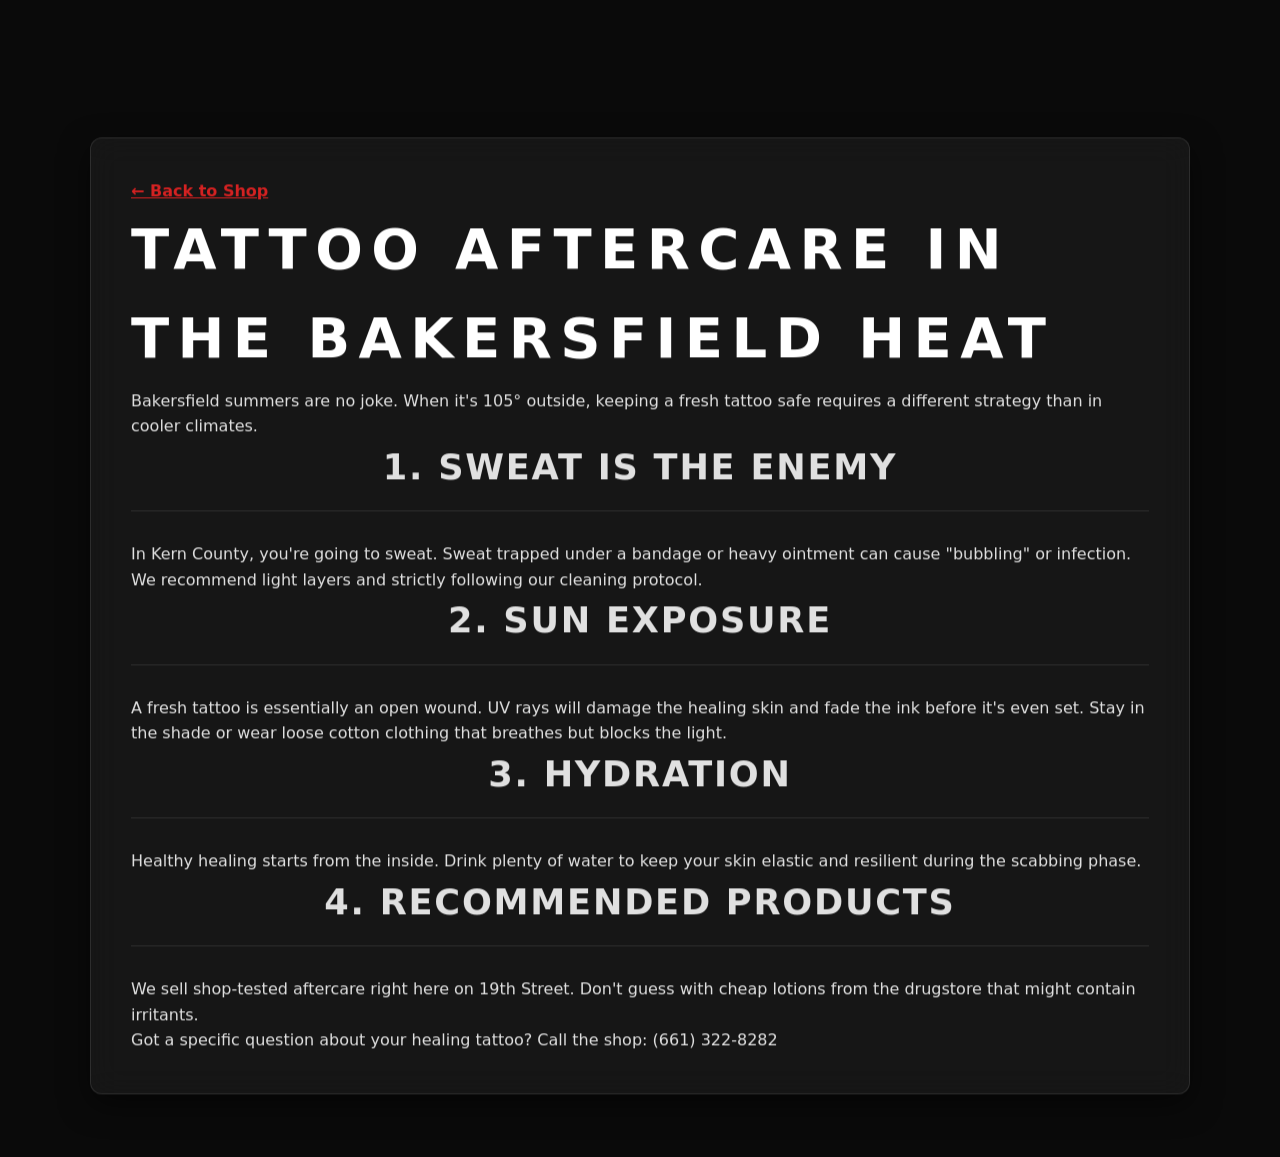
==== aftercare-bakersfield-heat.html @ 8b1968d8 "Initial commit: Mad Dog Tattoo High-Performance Overhaul" ====
<!DOCTYPE html>
<html lang="en">
<head>
    <meta charset="UTF-8">
    <meta name="viewport" content="width=device-width, initial-scale=1.0">
    <title>Tattoo Aftercare in the Bakersfield Heat | Knowledge Hub</title>
    <meta name="description" content="How to heal a tattoo when it's 105 degrees in Kern County. Expert tips on protecting your new ink from the California sun and sweat.">
    <link rel="stylesheet" href="styles.css">
</head>
<body class="dark-theme">
    <div class="background-overlay" style="background-image: url('dark_textured_background_maddog_1773729064003.png');"></div>
    
    <main>
        <section class="parallax-section">
            <div class="frosted-glass panel">
                <a href="index.html" class="btn-text">← Back to Shop</a>
                <h1>Tattoo Aftercare in the Bakersfield Heat</h1>
                <div class="knowledge-content">
                    <p class="intro-large">Bakersfield summers are no joke. When it's 105° outside, keeping a fresh tattoo safe requires a different strategy than in cooler climates.</p>
                    
                    <section>
                        <h2>1. Sweat is the Enemy</h2>
                        <p>In Kern County, you're going to sweat. Sweat trapped under a bandage or heavy ointment can cause "bubbling" or infection. We recommend light layers and strictly following our cleaning protocol.</p>
                    </section>

                    <section>
                        <h2>2. Sun Exposure</h2>
                        <p>A fresh tattoo is essentially an open wound. UV rays will damage the healing skin and fade the ink before it's even set. Stay in the shade or wear loose cotton clothing that breathes but blocks the light.</p>
                    </section>

                    <section>
                        <h2>3. Hydration</h2>
                        <p>Healthy healing starts from the inside. Drink plenty of water to keep your skin elastic and resilient during the scabbing phase.</p>
                    </section>

                    <section>
                        <h2>4. Recommended Products</h2>
                        <p>We sell shop-tested aftercare right here on 19th Street. Don't guess with cheap lotions from the drugstore that might contain irritants.</p>
                    </section>
                </div>
                <div class="footer-cta">
                    <p>Got a specific question about your healing tattoo? Call the shop: (661) 322-8282</p>
                </div>
            </div>
        </section>
    </main>
    <script src="script.js"></script>
</body>
</html>
---- styles.css ----
:root {
    --bg-dark: #0a0a0a;
    --text-main: #e0e0e0;
    --text-muted: #a0a0a0;
    --accent: #d42222; /* Ink red */
    --accent-hover: #ff3333;
    --frosted-bg: rgba(255, 255, 255, 0.05);
    --frosted-border: rgba(255, 255, 255, 0.1);
    --glass-blur: 15px;
    --shadow-depth: 0 10px 30px rgba(0,0,0,0.5);
}

* {
    margin: 0;
    padding: 0;
    box-sizing: border-box;
}

body {
    font-family: 'Inter', system-ui, -apple-system, sans-serif;
    background-color: var(--bg-dark);
    color: var(--text-main);
    line-height: 1.6;
    overflow-x: hidden;
    scroll-behavior: smooth;
}

.background-overlay {
    position: fixed;
    top: 0;
    left: 0;
    width: 100%;
    height: 100%;
    background-size: cover;
    background-position: center;
    opacity: 0.6;
    z-index: -1;
    filter: brightness(0.4) contrast(1.2);
}

.parallax-section {
    position: relative;
    padding: 100px 5%;
    display: flex;
    justify-content: center;
    align-items: center;
    min-height: 50vh;
}

.frosted-glass {
    background: var(--frosted-bg);
    backdrop-filter: blur(var(--glass-blur));
    -webkit-backdrop-filter: blur(var(--glass-blur));
    border: 1px solid var(--frosted-border);
    border-radius: 12px;
    padding: 40px;
    box-shadow: var(--shadow-depth);
    transition: transform 0.1s ease-out; /* For parallax logic */
    max-width: 1100px;
    width: 100%;
}

/* HERO SECTION */
#hero {
    min-height: 100vh;
    padding-top: 50px;
}

.hero-container {
    text-align: center;
    padding: 60px 20px;
}

.main-logo {
    max-width: 200px;
    margin-bottom: 20px;
    filter: drop-shadow(0 0 15px rgba(255,255,255,0.1));
}

h1 {
    font-size: 3.5rem;
    letter-spacing: 0.15em;
    font-weight: 800;
    margin-bottom: 5px;
    text-transform: uppercase;
    color: #fff;
}

.tagline {
    font-size: 1.2rem;
    color: var(--text-muted);
    text-transform: uppercase;
    letter-spacing: 0.1em;
    margin-bottom: 20px;
}

.sub-line {
    font-size: 1.4rem;
    max-width: 700px;
    margin: 0 auto 30px;
    font-style: italic;
}

.credibility {
    margin-bottom: 40px;
    font-size: 1rem;
}

.stars { color: #ffd700; margin-right: 10px; }

.cta-group {
    display: flex;
    gap: 20px;
    justify-content: center;
    flex-wrap: wrap;
    margin-bottom: 30px;
}

.btn {
    padding: 15px 30px;
    font-weight: 700;
    text-transform: uppercase;
    letter-spacing: 0.05em;
    border: none;
    cursor: pointer;
    border-radius: 4px;
    transition: all 0.3s ease;
    text-decoration: none;
    font-size: 0.9rem;
}

.btn-primary {
    background: var(--accent);
    color: #fff;
}

.btn-primary:hover {
    background: var(--accent-hover);
}

/* INK BLEED EFFECT */
.ink-bleed {
    position: relative;
    overflow: hidden;
}

.ink-bleed:hover {
    transform: scale(1.05);
}

.btn-secondary {
    background: transparent;
    border: 2px solid #fff;
    color: #fff;
}

.btn-secondary:hover {
    background: #fff;
    color: var(--bg-dark);
}

/* PULSE ANIMATION */
@keyframes phonePulse {
    0% { box-shadow: 0 0 0 0 rgba(255, 255, 255, 0.4); }
    70% { box-shadow: 0 0 0 15px rgba(255, 255, 255, 0); }
    100% { box-shadow: 0 0 0 0 rgba(255, 255, 255, 0); }
}

.pulse-call {
    animation: phonePulse 2s infinite;
}

.btn-tertiary {
    background: rgba(255,255,255,0.1);
    color: #fff;
    border: 1px solid rgba(255,255,255,0.2);
}

.btn-tertiary:hover {
    background: rgba(255,255,255,0.2);
}

.scam-warning-micro {
    font-size: 0.8rem;
    color: var(--accent);
    opacity: 0.8;
}

/* PANELS */
h2 {
    font-size: 2.2rem;
    margin-bottom: 30px;
    text-align: center;
    text-transform: uppercase;
    letter-spacing: 0.05em;
}

.panel h2 {
    border-bottom: 1px solid var(--frosted-border);
    padding-bottom: 15px;
}

/* GALLERY */
.gallery-filters {
    display: flex;
    gap: 10px;
    justify-content: center;
    margin-bottom: 40px;
    flex-wrap: wrap;
}

.filter-btn {
    background: none;
    border: 1px solid var(--frosted-border);
    color: var(--text-muted);
    padding: 8px 20px;
    border-radius: 20px;
    cursor: pointer;
    transition: all 0.3s ease;
}

.filter-btn.active, .filter-btn:hover {
    background: var(--accent);
    color: #fff;
    border-color: var(--accent);
}

.gallery-grid {
    display: grid;
    grid-template-columns: repeat(auto-fill, minmax(280px, 1fr));
    gap: 20px;
    margin-bottom: 40px;
}

.gallery-item {
    aspect-ratio: 1;
    background: #1a1a1a;
    border-radius: 8px;
    overflow: hidden;
    position: relative;
    cursor: pointer;
}

.gallery-item img {
    width: 100%;
    height: 100%;
    object-fit: cover;
    transition: transform 0.5s ease;
}

.gallery-item:hover img {
    transform: scale(1.1);
}

.item-overlay {
    position: absolute;
    bottom: 0;
    left: 0;
    width: 100%;
    padding: 20px;
    background: linear-gradient(transparent, rgba(0,0,0,0.8));
    opacity: 0;
    transition: opacity 0.3s ease;
}

.gallery-item:hover .item-overlay {
    opacity: 1;
}

.gallery-footer-cta {
    text-align: center;
}

.btn-text {
    background: none;
    border: none;
    color: var(--accent);
    text-decoration: underline;
    cursor: pointer;
    font-weight: 700;
}

/* ABOUT GRID */
.about-grid {
    display: grid;
    grid-template-columns: 1.5fr 1fr;
    gap: 40px;
}

.sharper-bullets {
    list-style: none;
    margin: 20px 0;
}

.sharper-bullets li {
    margin-bottom: 15px;
    padding-left: 25px;
    position: relative;
}

.sharper-bullets li::before {
    content: "✖";
    position: absolute;
    left: 0;
    color: var(--accent);
}

.attitude-callout {
    background: rgba(212, 34, 34, 0.05);
    border-left: 4px solid var(--accent);
    padding: 30px;
    border-radius: 4px;
    display: flex;
    flex-direction: column;
    justify-content: center;
}

.service-area-label {
    margin-top: 20px;
    font-size: 0.9rem;
    font-weight: 700;
    color: var(--text-muted);
}

/* SERVICES GRID */
.services-grid {
    display: grid;
    grid-template-columns: repeat(auto-fit, minmax(300px, 1fr));
    gap: 30px;
}

.service-card {
    background: rgba(255,255,255,0.02);
    border: 1px solid var(--frosted-border);
    padding: 30px;
    border-radius: 8px;
    transition: transform 0.3s ease;
}

.service-card:hover {
    transform: translateY(-5px);
    border-color: var(--accent);
}

.service-bullets {
    list-style: none;
    margin-top: 15px;
}

.service-bullets li {
    font-size: 0.9rem;
    color: var(--text-muted);
    margin-bottom: 5px;
}

.service-bullets strong {
    color: var(--text-main);
}

/* PRICING & BOOKING */
.booking-grid {
    display: grid;
    grid-template-columns: 1fr 1fr;
    gap: 60px;
}

.scam-alert-box {
    background: rgba(212, 34, 34, 0.15);
    border: 2px solid var(--accent);
    padding: 20px;
    border-radius: 8px;
    margin-bottom: 30px;
}

.cta-stack {
    display: flex;
    flex-direction: column;
    gap: 15px;
    margin-top: 30px;
}

/* MODAL */
.modal {
    display: none;
    position: fixed;
    top: 0;
    left: 0;
    width: 100%;
    height: 100%;
    background: rgba(0,0,0,0.9);
    z-index: 1000;
}

.modal-content {
    position: absolute;
    top: 50%;
    left: 50%;
    transform: translate(-50%, -50%);
    width: 90%;
    max-width: 500px;
    padding: 30px;
}

.close-modal {
    position: absolute;
    right: 20px;
    top: 20px;
    font-size: 2rem;
    cursor: pointer;
}

/* BOT STYLES */
#bot-messages {
    height: 300px;
    overflow-y: auto;
    margin-bottom: 20px;
    display: flex;
    flex-direction: column;
    gap: 10px;
}

.bot-msg {
    padding: 10px 15px;
    border-radius: 12px;
    max-width: 80%;
}

.msg-bot { background: rgba(255,255,255,0.1); align-self: flex-start; }
.msg-user { background: var(--accent); align-self: flex-end; }

#bot-input-area {
    display: flex;
    flex-wrap: wrap;
    gap: 10px;
}

/* RESPONSIVE */
@media (max-width: 768px) {
    h1 { font-size: 2.2rem; }
    .about-grid, .booking-grid { grid-template-columns: 1fr; }
    .parallax-section { padding: 60px 20px; }
}
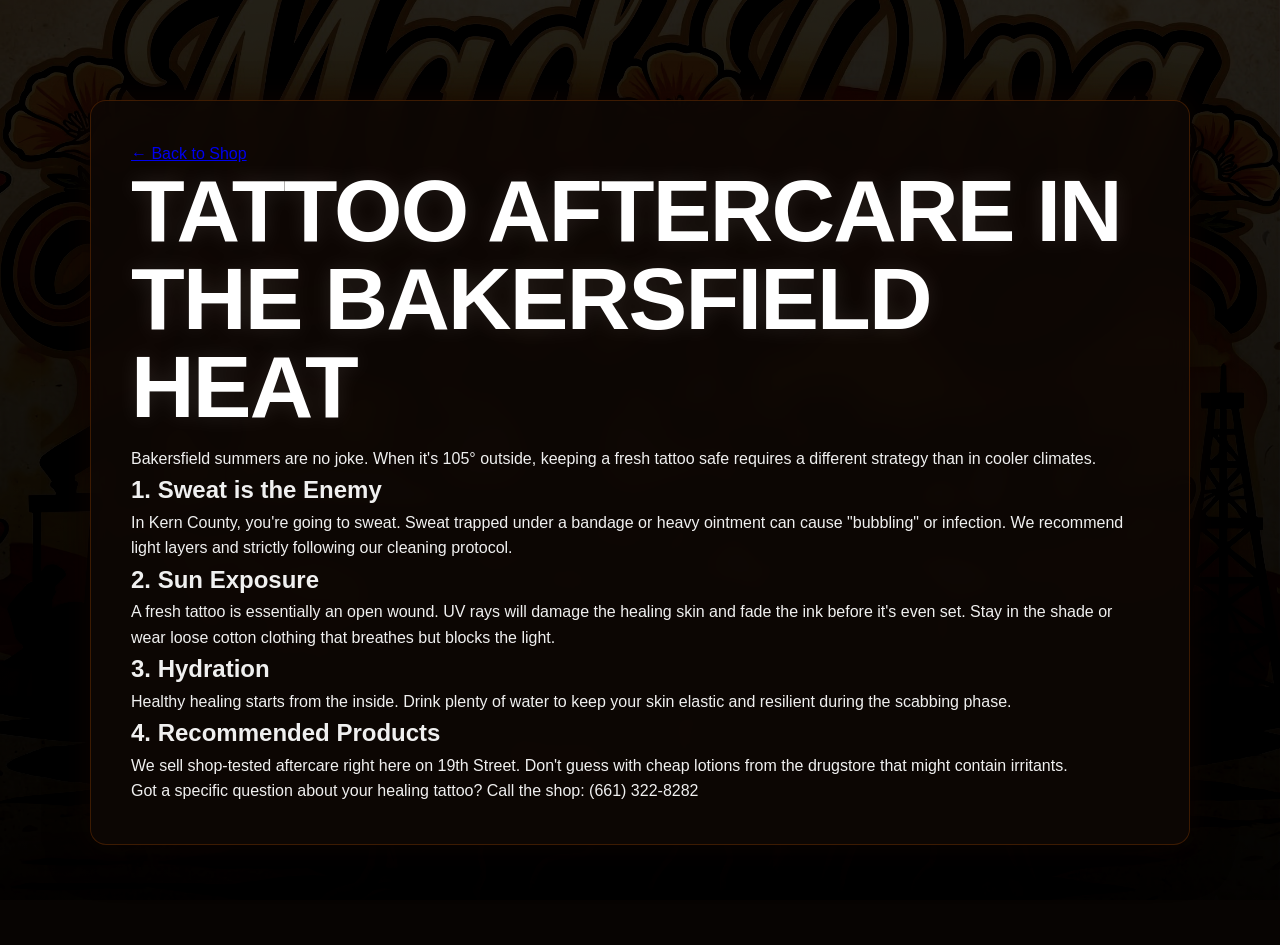
==== commit da4a812c: "Redesign with splash screen, new branding (maddoglogo.jpg), and premium layout." ====
--- a/aftercare-bakersfield-heat.html
+++ b/aftercare-bakersfield-heat.html
@@ -8,7 +8,7 @@
     <link rel="stylesheet" href="styles.css">
 </head>
 <body class="dark-theme">
-    <div class="background-overlay" style="background-image: url('dark_textured_background_maddog_1773729064003.png');"></div>
+    <div class="background-overlay" style="background-image: url('maddoglogo.jpg');"></div>
     
     <main>
         <section class="parallax-section">
--- a/styles.css
+++ b/styles.css
@@ -1,13 +1,14 @@
 :root {
-    --bg-dark: #0a0a0a;
-    --text-main: #e0e0e0;
-    --text-muted: #a0a0a0;
-    --accent: #d42222; /* Ink red */
-    --accent-hover: #ff3333;
-    --frosted-bg: rgba(255, 255, 255, 0.05);
-    --frosted-border: rgba(255, 255, 255, 0.1);
-    --glass-blur: 15px;
-    --shadow-depth: 0 10px 30px rgba(0,0,0,0.5);
+    --bg-dark: #070402;
+    --text-main: #f0f0f0;
+    --text-muted: #b0b0b0;
+    --accent: #ff4d00; /* Sunset Orange-Red */
+    --accent-hover: #ff7b00;
+    --panel-bg: rgba(15, 8, 4, 0.85); /* Deep brown/black */
+    --panel-border: rgba(255, 110, 0, 0.2);
+    --glass-blur: 12px;
+    --shadow-depth: 0 10px 40px rgba(0,0,0,0.8);
+    --accent-glow: 0 0 20px rgba(255, 77, 0, 0.3);
 }
 
 * {
@@ -17,12 +18,46 @@
 }
 
 body {
-    font-family: 'Inter', system-ui, -apple-system, sans-serif;
+    font-family: 'Outfit', 'Inter', sans-serif;
     background-color: var(--bg-dark);
     color: var(--text-main);
     line-height: 1.6;
     overflow-x: hidden;
     scroll-behavior: smooth;
+}
+
+/* SPLASH SCREEN */
+#splash-screen {
+    position: fixed;
+    top: 0;
+    left: 0;
+    width: 100%;
+    height: 100%;
+    background: #000;
+    display: flex;
+    justify-content: center;
+    align-items: center;
+    z-index: 9999;
+    flex-direction: column;
+}
+
+.splash-logo {
+    width: 300px;
+    filter: drop-shadow(0 0 30px var(--accent));
+    animation: splashPulse 2.5s infinite alternate ease-in-out;
+    opacity: 0;
+    transform: scale(0.8);
+}
+
+@keyframes splashPulse {
+    0% { transform: scale(0.9); opacity: 0.5; filter: brightness(0.5) drop-shadow(0 0 10px var(--accent)); }
+    100% { transform: scale(1); opacity: 1; filter: brightness(1.2) drop-shadow(0 0 40px var(--accent)); }
+}
+
+#splash-screen.fade-out {
+    opacity: 0;
+    visibility: hidden;
+    transition: opacity 1s ease-out, visibility 1s;
 }
 
 .background-overlay {
@@ -33,9 +68,16 @@
     height: 100%;
     background-size: cover;
     background-position: center;
-    opacity: 0.6;
+    background-attachment: fixed;
     z-index: -1;
-    filter: brightness(0.4) contrast(1.2);
+    filter: brightness(0.3) contrast(1.1) saturate(0.8);
+}
+
+.background-overlay::after {
+    content: '';
+    position: absolute;
+    top: 0; left: 0; right: 0; bottom: 0;
+    background: linear-gradient(to bottom, rgba(0,0,0,0.4), rgba(0,0,0,0.8));
 }
 
 .parallax-section {
@@ -48,57 +90,244 @@
 }
 
 .frosted-glass {
-    background: var(--frosted-bg);
+    background: var(--panel-bg);
     backdrop-filter: blur(var(--glass-blur));
     -webkit-backdrop-filter: blur(var(--glass-blur));
-    border: 1px solid var(--frosted-border);
-    border-radius: 12px;
+    border: 1px solid var(--panel-border);
+    border-radius: 16px;
     padding: 40px;
-    box-shadow: var(--shadow-depth);
-    transition: transform 0.1s ease-out; /* For parallax logic */
+    box-shadow: 0 0 30px rgba(255, 77, 0, 0.05), var(--shadow-depth);
+    transition: transform 0.2s ease-out, box-shadow 0.3s ease;
     max-width: 1100px;
     width: 100%;
+}
+
+.frosted-glass:hover {
+    box-shadow: 0 0 40px rgba(255, 77, 0, 0.1), var(--shadow-depth);
 }
 
 /* HERO SECTION */
 #hero {
     min-height: 100vh;
-    padding-top: 50px;
+    padding: 80px 5%;
 }
 
 .hero-container {
-    text-align: center;
-    padding: 60px 20px;
-}
-
-.main-logo {
-    max-width: 200px;
-    margin-bottom: 20px;
-    filter: drop-shadow(0 0 15px rgba(255,255,255,0.1));
-}
-
-h1 {
-    font-size: 3.5rem;
-    letter-spacing: 0.15em;
-    font-weight: 800;
-    margin-bottom: 5px;
-    text-transform: uppercase;
-    color: #fff;
-}
-
-.tagline {
-    font-size: 1.2rem;
-    color: var(--text-muted);
+    text-align: left; /* Aligning left as seen in some high-end layouts */
+    padding: 60px 40px;
+    display: grid;
+    grid-template-columns: 1fr 400px;
+    gap: 40px;
+    align-items: center;
+}
+
+@media (max-width: 1024px) {
+    .hero-container { grid-template-columns: 1fr; text-align: center; }
+}
+
+.hero-badge {
+    display: inline-flex;
+    align-items: center;
+    gap: 8px;
+    background: rgba(46, 213, 115, 0.1);
+    color: #2ed573;
+    padding: 6px 16px;
+    border-radius: 100px;
+    font-size: 0.75rem;
+    font-weight: 700;
     text-transform: uppercase;
     letter-spacing: 0.1em;
     margin-bottom: 20px;
+    border: 1px solid rgba(46, 213, 115, 0.2);
+}
+
+.hero-badge::before {
+    content: '';
+    width: 8px;
+    height: 8px;
+    background: #2ed573;
+    border-radius: 50%;
+    box-shadow: 0 0 10px #2ed573;
+}
+
+/* NAVIGATION */
+nav.main-nav {
+    position: fixed;
+    top: 0;
+    left: 0;
+    width: 100%;
+    padding: 20px 5%;
+    display: flex;
+    justify-content: space-between;
+    align-items: center;
+    z-index: 1000;
+    background: linear-gradient(to bottom, rgba(0,0,0,0.8), transparent);
+    backdrop-filter: blur(10px);
+}
+
+.nav-brand {
+    display: flex;
+    align-items: center;
+    gap: 15px;
+}
+
+.logo-circle {
+    width: 50px;
+    height: 50px;
+    border-radius: 50%;
+    background: url('maddoglogo.jpg') center;
+    background-size: cover;
+    border: 2px solid var(--accent);
+    box-shadow: 0 0 15px var(--accent);
+}
+
+.brand-text h2 {
+    font-size: 1.2rem;
+    margin: 0;
+    letter-spacing: 0.1em;
+}
+
+.brand-text p {
+    font-size: 0.6rem;
+    text-transform: uppercase;
+    letter-spacing: 0.2em;
+    color: var(--text-muted);
+}
+
+.nav-links {
+    display: flex;
+    gap: 25px;
+    align-items: center;
+}
+
+.nav-links a {
+    text-decoration: none;
+    color: #fff;
+    font-size: 0.75rem;
+    font-weight: 700;
+    text-transform: uppercase;
+    letter-spacing: 0.1em;
+    opacity: 0.7;
+    transition: opacity 0.3s;
+}
+
+.nav-links a:hover {
+    opacity: 1;
+    color: var(--accent);
+}
+
+.nav-links .btn-book {
+    background: var(--accent);
+    padding: 8px 20px;
+    border-radius: 100px;
+    opacity: 1;
+}
+
+/* HERO REFINEMENTS */
+.hero-stats {
+    display: flex;
+    gap: 20px;
+    margin-bottom: 35px;
+    flex-wrap: wrap;
+}
+
+.stat-item {
+    font-size: 0.85rem;
+    font-weight: 600;
+    background: rgba(255,255,255,0.05);
+    padding: 10px 20px;
+    border-radius: 8px;
+    border: 1px solid rgba(255,255,255,0.1);
+}
+
+.cta-row {
+    display: flex;
+    gap: 15px;
+    margin-bottom: 40px;
+}
+
+.scam-notice {
+    font-size: 0.8rem;
+    color: var(--accent);
+    max-width: 500px;
+    line-height: 1.4;
+    font-style: italic;
+    opacity: 0.8;
+}
+
+/* SIDE CARD */
+.style-card {
+    background: linear-gradient(145deg, rgba(40, 20, 10, 0.95), rgba(10, 5, 2, 0.95));
+    border: 1px solid var(--accent);
+    padding: 40px;
+    border-radius: 20px;
+    box-shadow: 0 20px 50px rgba(0,0,0,0.8), 0 0 30px rgba(255, 77, 0, 0.1);
+}
+
+.card-label {
+    font-size: 0.7rem;
+    font-weight: 800;
+    letter-spacing: 0.2em;
+    color: var(--accent);
+    margin-bottom: 15px;
+    display: block;
+}
+
+.style-card h3 {
+    font-size: 1.4rem;
+    margin-bottom: 25px;
+    line-height: 1.3;
+}
+
+.tag-cloud {
+    display: flex;
+    flex-wrap: wrap;
+    gap: 10px;
+    margin-bottom: 30px;
+}
+
+.tag-cloud span {
+    font-size: 0.65rem;
+    font-weight: 800;
+    padding: 6px 14px;
+    background: rgba(255,255,255,0.03);
+    border: 1px solid rgba(255,255,255,0.2);
+    border-radius: 100px;
+    letter-spacing: 0.05em;
+}
+
+.card-footer {
+    font-size: 0.85rem;
+    color: var(--text-muted);
+    line-height: 1.5;
+}
+
+h1 {
+    font-size: clamp(3rem, 8vw, 5.5rem);
+    line-height: 1;
+    font-weight: 900;
+    margin-bottom: 15px;
+    text-transform: uppercase;
+    color: #fff;
+    letter-spacing: -0.02em;
+    filter: drop-shadow(0 0 10px rgba(255,255,255,0.1));
+}
+
+.tagline {
+    font-size: clamp(1rem, 2vw, 1.25rem);
+    color: #fff;
+    font-weight: 700;
+    text-transform: uppercase;
+    letter-spacing: 0.2em;
+    margin-bottom: 25px;
+    display: block;
 }
 
 .sub-line {
-    font-size: 1.4rem;
-    max-width: 700px;
-    margin: 0 auto 30px;
-    font-style: italic;
+    font-size: 1.15rem;
+    max-width: 600px;
+    margin: 0 0 35px;
+    color: var(--text-muted);
 }
 
 .credibility {
@@ -186,70 +415,48 @@
     opacity: 0.8;
 }
 
-/* PANELS */
-h2 {
-    font-size: 2.2rem;
-    margin-bottom: 30px;
-    text-align: center;
-    text-transform: uppercase;
-    letter-spacing: 0.05em;
-}
-
-.panel h2 {
-    border-bottom: 1px solid var(--frosted-border);
-    padding-bottom: 15px;
-}
-
-/* GALLERY */
-.gallery-filters {
-    display: flex;
-    gap: 10px;
-    justify-content: center;
-    margin-bottom: 40px;
-    flex-wrap: wrap;
-}
-
-.filter-btn {
-    background: none;
-    border: 1px solid var(--frosted-border);
-    color: var(--text-muted);
-    padding: 8px 20px;
-    border-radius: 20px;
-    cursor: pointer;
-    transition: all 0.3s ease;
-}
-
-.filter-btn.active, .filter-btn:hover {
-    background: var(--accent);
-    color: #fff;
-    border-color: var(--accent);
-}
-
+/* MODERN PANELS */
+.panel-header {
+    margin-bottom: 50px;
+    border-bottom: 1px solid var(--panel-border);
+    padding-bottom: 20px;
+}
+
+.panel-header h2 {
+    text-align: left;
+    margin: 0;
+    font-size: 1.1rem;
+    letter-spacing: 0.3em;
+}
+
+.panel-header p {
+    font-size: 0.75rem;
+    color: var(--text-muted);
+    text-transform: uppercase;
+    letter-spacing: 0.1em;
+}
+
+/* GALLERY / WORK */
 .gallery-grid {
     display: grid;
-    grid-template-columns: repeat(auto-fill, minmax(280px, 1fr));
-    gap: 20px;
-    margin-bottom: 40px;
+    grid-template-columns: repeat(auto-fill, minmax(300px, 1fr));
+    gap: 30px;
+    margin-top: 30px;
 }
 
 .gallery-item {
-    aspect-ratio: 1;
-    background: #1a1a1a;
-    border-radius: 8px;
+    aspect-ratio: 4/5;
+    background: #111;
+    border-radius: 12px;
     overflow: hidden;
     position: relative;
-    cursor: pointer;
-}
-
-.gallery-item img {
-    width: 100%;
-    height: 100%;
-    object-fit: cover;
-    transition: transform 0.5s ease;
-}
-
-.gallery-item:hover img {
-    transform: scale(1.1);
+    border: 1px solid var(--panel-border);
+    transition: all 0.4s ease;
+}
+
+.gallery-item:hover {
+    transform: scale(1.02);
+    border-color: var(--accent);
 }
 
 .item-overlay {
@@ -257,186 +464,164 @@
     bottom: 0;
     left: 0;
     width: 100%;
-    padding: 20px;
-    background: linear-gradient(transparent, rgba(0,0,0,0.8));
+    padding: 30px;
+    background: linear-gradient(transparent, #000);
     opacity: 0;
-    transition: opacity 0.3s ease;
+    transition: opacity 0.3s;
 }
 
 .gallery-item:hover .item-overlay {
     opacity: 1;
 }
 
-.gallery-footer-cta {
-    text-align: center;
-}
-
-.btn-text {
-    background: none;
-    border: none;
-    color: var(--accent);
-    text-decoration: underline;
-    cursor: pointer;
-    font-weight: 700;
-}
-
-/* ABOUT GRID */
-.about-grid {
-    display: grid;
-    grid-template-columns: 1.5fr 1fr;
-    gap: 40px;
-}
-
-.sharper-bullets {
-    list-style: none;
-    margin: 20px 0;
-}
-
-.sharper-bullets li {
-    margin-bottom: 15px;
-    padding-left: 25px;
-    position: relative;
-}
-
-.sharper-bullets li::before {
-    content: "✖";
-    position: absolute;
-    left: 0;
-    color: var(--accent);
-}
-
-.attitude-callout {
-    background: rgba(212, 34, 34, 0.05);
-    border-left: 4px solid var(--accent);
-    padding: 30px;
-    border-radius: 4px;
-    display: flex;
-    flex-direction: column;
-    justify-content: center;
-}
-
-.service-area-label {
-    margin-top: 20px;
-    font-size: 0.9rem;
-    font-weight: 700;
-    color: var(--text-muted);
-}
-
-/* SERVICES GRID */
-.services-grid {
-    display: grid;
-    grid-template-columns: repeat(auto-fit, minmax(300px, 1fr));
-    gap: 30px;
-}
-
-.service-card {
-    background: rgba(255,255,255,0.02);
-    border: 1px solid var(--frosted-border);
-    padding: 30px;
-    border-radius: 8px;
-    transition: transform 0.3s ease;
-}
-
-.service-card:hover {
-    transform: translateY(-5px);
-    border-color: var(--accent);
-}
-
-.service-bullets {
-    list-style: none;
-    margin-top: 15px;
-}
-
-.service-bullets li {
-    font-size: 0.9rem;
-    color: var(--text-muted);
-    margin-bottom: 5px;
-}
-
-.service-bullets strong {
-    color: var(--text-main);
-}
-
-/* PRICING & BOOKING */
-.booking-grid {
+/* ABOUT NEW */
+.about-grid-new {
     display: grid;
     grid-template-columns: 1fr 1fr;
     gap: 60px;
 }
 
-.scam-alert-box {
-    background: rgba(212, 34, 34, 0.15);
-    border: 2px solid var(--accent);
-    padding: 20px;
+.about-text p {
+    margin-bottom: 20px;
+    font-size: 1rem;
+    color: var(--text-main);
+}
+
+.about-text-secondary p {
+    font-size: 0.95rem;
+    color: var(--text-muted);
+    border-left: 2px solid var(--accent);
+    padding-left: 25px;
+}
+
+/* SERVICES MODERN */
+.services-modern-grid {
+    display: grid;
+    grid-template-columns: 1fr 1fr;
+    gap: 40px;
+}
+
+.service-item {
+    margin-bottom: 30px;
+}
+
+.service-item h4 {
+    color: var(--accent);
+    text-transform: uppercase;
+    font-size: 0.9rem;
+    letter-spacing: 0.1em;
+    margin-bottom: 8px;
+}
+
+.service-item p {
+    font-size: 0.9rem;
+    color: var(--text-muted);
+}
+
+/* TEAM MODERN */
+.team-modern-grid {
+    display: grid;
+    grid-template-columns: 1fr 1fr;
+    gap: 40px;
+}
+
+.team-member h4 {
+    margin-bottom: 10px;
+}
+
+.team-placeholder {
+    grid-column: span 2;
+    padding: 30px;
+    background: rgba(255,255,255,0.02);
+    border: 1px dashed var(--panel-border);
+    border-radius: 12px;
+    text-align: center;
+    color: var(--text-muted);
+    font-size: 0.85rem;
+}
+
+/* BOOKING MODERN */
+.booking-modern-layout {
+    display: grid;
+    grid-template-columns: 1fr 450px;
+    gap: 60px;
+}
+
+.info-block-sec {
+    margin-bottom: 50px;
+}
+
+.info-block-sec h3 {
+    font-size: 1rem;
+    letter-spacing: 0.3em;
+    margin-bottom: 10px;
+}
+
+.guide-line {
+    font-size: 0.75rem;
+    color: var(--text-muted);
+    margin-bottom: 25px;
+}
+
+.price-list p {
+    margin-bottom: 15px;
+    font-size: 0.9rem;
+}
+
+.contact-box p {
+    margin-bottom: 10px;
+    font-size: 0.95rem;
+}
+
+.scam-warn {
+    color: var(--accent);
+    margin-top: 20px;
+}
+
+/* FORM */
+.booking-form-pane {
+    background: rgba(0,0,0,0.3);
+    padding: 40px;
+    border-radius: 16px;
+    border: 1px solid var(--panel-border);
+}
+
+.input-group {
+    margin-bottom: 25px;
+}
+
+.input-group label {
+    display: block;
+    font-size: 0.75rem;
+    font-weight: 800;
+    margin-bottom: 8px;
+    text-transform: uppercase;
+    letter-spacing: 0.1em;
+}
+
+.input-group input, .input-group textarea {
+    width: 100%;
+    padding: 12px 18px;
+    background: #000;
+    border: 1px solid rgba(255,255,255,0.1);
+    color: #fff;
     border-radius: 8px;
-    margin-bottom: 30px;
-}
-
-.cta-stack {
-    display: flex;
-    flex-direction: column;
-    gap: 15px;
-    margin-top: 30px;
-}
-
-/* MODAL */
-.modal {
-    display: none;
-    position: fixed;
-    top: 0;
-    left: 0;
+    font-family: inherit;
+}
+
+.input-group input:focus, .input-group textarea:focus {
+    outline: none;
+    border-color: var(--accent);
+    box-shadow: 0 0 10px rgba(255, 77, 0, 0.2);
+}
+
+.btn-full {
     width: 100%;
-    height: 100%;
-    background: rgba(0,0,0,0.9);
-    z-index: 1000;
-}
-
-.modal-content {
-    position: absolute;
-    top: 50%;
-    left: 50%;
-    transform: translate(-50%, -50%);
-    width: 90%;
-    max-width: 500px;
-    padding: 30px;
-}
-
-.close-modal {
-    position: absolute;
-    right: 20px;
-    top: 20px;
-    font-size: 2rem;
-    cursor: pointer;
-}
-
-/* BOT STYLES */
-#bot-messages {
-    height: 300px;
-    overflow-y: auto;
-    margin-bottom: 20px;
-    display: flex;
-    flex-direction: column;
-    gap: 10px;
-}
-
-.bot-msg {
-    padding: 10px 15px;
-    border-radius: 12px;
-    max-width: 80%;
-}
-
-.msg-bot { background: rgba(255,255,255,0.1); align-self: flex-start; }
-.msg-user { background: var(--accent); align-self: flex-end; }
-
-#bot-input-area {
-    display: flex;
-    flex-wrap: wrap;
-    gap: 10px;
-}
-
-/* RESPONSIVE */
-@media (max-width: 768px) {
-    h1 { font-size: 2.2rem; }
-    .about-grid, .booking-grid { grid-template-columns: 1fr; }
-    .parallax-section { padding: 60px 20px; }
-}
+    padding: 16px;
+}
+
+@media (max-width: 800px) {
+    .about-grid-new, .services-modern-grid, .team-modern-grid, .booking-modern-layout {
+        grid-template-columns: 1fr;
+    }
+}
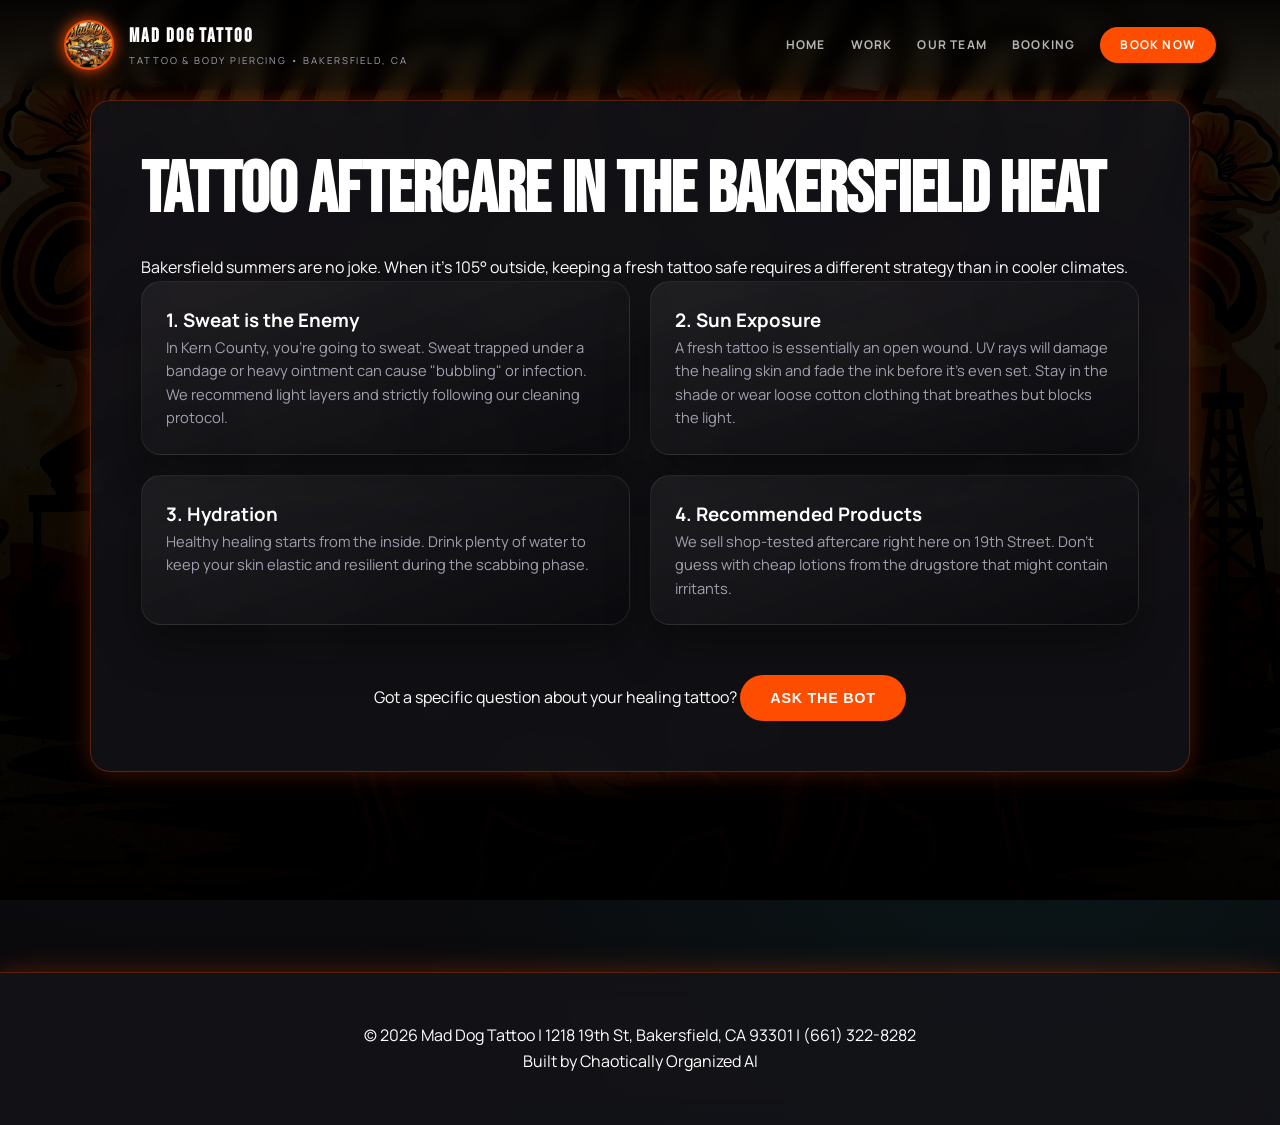
==== commit 3eb951eb: "Launch-ready Mad Dog site refresh" ====
--- a/aftercare-bakersfield-heat.html
+++ b/aftercare-bakersfield-heat.html
@@ -7,43 +7,89 @@
     <meta name="description" content="How to heal a tattoo when it's 105 degrees in Kern County. Expert tips on protecting your new ink from the California sun and sweat.">
     <link rel="stylesheet" href="styles.css">
 </head>
-<body class="dark-theme">
+<body class="dark-theme" data-booking-url="index.html#booking">
+    <nav class="main-nav">
+        <div class="nav-brand">
+            <div class="logo-circle"></div>
+            <div class="brand-text">
+                <h2>MAD DOG TATTOO</h2>
+                <p>TATTOO & BODY PIERCING • BAKERSFIELD, CA</p>
+            </div>
+        </div>
+        <button class="nav-toggle" type="button" aria-expanded="false" aria-controls="site-menu" aria-label="Toggle navigation">
+            <span></span>
+            <span></span>
+            <span></span>
+        </button>
+        <div class="nav-links" id="site-menu">
+            <a href="index.html">HOME</a>
+            <a href="index.html#work">WORK</a>
+            <a href="index.html#team">OUR TEAM</a>
+            <a href="index.html#booking">BOOKING</a>
+            <a href="index.html#booking" class="btn-book">BOOK NOW</a>
+        </div>
+    </nav>
+
     <div class="background-overlay" style="background-image: url('maddoglogo.jpg');"></div>
     
     <main>
         <section class="parallax-section">
             <div class="frosted-glass panel">
-                <a href="index.html" class="btn-text">← Back to Shop</a>
                 <h1>Tattoo Aftercare in the Bakersfield Heat</h1>
                 <div class="knowledge-content">
                     <p class="intro-large">Bakersfield summers are no joke. When it's 105° outside, keeping a fresh tattoo safe requires a different strategy than in cooler climates.</p>
                     
-                    <section>
-                        <h2>1. Sweat is the Enemy</h2>
-                        <p>In Kern County, you're going to sweat. Sweat trapped under a bandage or heavy ointment can cause "bubbling" or infection. We recommend light layers and strictly following our cleaning protocol.</p>
-                    </section>
+                    <div class="aeo-grid">
+                        <div class="aeo-card">
+                            <h3>1. Sweat is the Enemy</h3>
+                            <p>In Kern County, you're going to sweat. Sweat trapped under a bandage or heavy ointment can cause "bubbling" or infection. We recommend light layers and strictly following our cleaning protocol.</p>
+                        </div>
 
-                    <section>
-                        <h2>2. Sun Exposure</h2>
-                        <p>A fresh tattoo is essentially an open wound. UV rays will damage the healing skin and fade the ink before it's even set. Stay in the shade or wear loose cotton clothing that breathes but blocks the light.</p>
-                    </section>
+                        <div class="aeo-card">
+                            <h3>2. Sun Exposure</h3>
+                            <p>A fresh tattoo is essentially an open wound. UV rays will damage the healing skin and fade the ink before it's even set. Stay in the shade or wear loose cotton clothing that breathes but blocks the light.</p>
+                        </div>
 
-                    <section>
-                        <h2>3. Hydration</h2>
-                        <p>Healthy healing starts from the inside. Drink plenty of water to keep your skin elastic and resilient during the scabbing phase.</p>
-                    </section>
+                        <div class="aeo-card">
+                            <h3>3. Hydration</h3>
+                            <p>Healthy healing starts from the inside. Drink plenty of water to keep your skin elastic and resilient during the scabbing phase.</p>
+                        </div>
 
-                    <section>
-                        <h2>4. Recommended Products</h2>
-                        <p>We sell shop-tested aftercare right here on 19th Street. Don't guess with cheap lotions from the drugstore that might contain irritants.</p>
-                    </section>
+                        <div class="aeo-card">
+                            <h3>4. Recommended Products</h3>
+                            <p>We sell shop-tested aftercare right here on 19th Street. Don't guess with cheap lotions from the drugstore that might contain irritants.</p>
+                        </div>
+                    </div>
                 </div>
-                <div class="footer-cta">
-                    <p>Got a specific question about your healing tattoo? Call the shop: (661) 322-8282</p>
+                <div class="footer-cta" style="margin-top: 50px; text-align: center;">
+                    <p>Got a specific question about your healing tattoo? <button class="btn btn-primary quick-consult-trigger" data-artist="No Preference" data-service="tattoo">Ask the Bot</button></p>
                 </div>
             </div>
         </section>
     </main>
+
+    <footer class="frosted-glass">
+        <div class="footer-content">
+            <p>&copy; 2026 Mad Dog Tattoo | 1218 19th St, Bakersfield, CA 93301 | (661) 322-8282</p>
+            <p class="credits">Built by Chaotically Organized AI</p>
+        </div>
+    </footer>
+
+    <!-- QUICK CONSULT BOT UI -->
+    <div id="quick-consult-modal" class="modal">
+        <div class="modal-content frosted-glass">
+            <span class="close-modal">&times;</span>
+            <div id="bot-chat-container">
+                <div class="bot-header">
+                    <h3>Mad Dog Intake Bot</h3>
+                    <p>Tell us your idea in 1-2 minutes.</p>
+                </div>
+                <div id="bot-messages"></div>
+                <div id="bot-input-area"></div>
+            </div>
+        </div>
+    </div>
+
     <script src="script.js"></script>
 </body>
 </html>
--- a/styles.css
+++ b/styles.css
@@ -1,14 +1,20 @@
+@import url('https://fonts.googleapis.com/css2?family=Bebas+Neue&family=Manrope:wght@400;500;700;800&display=swap');
+
 :root {
-    --bg-dark: #070402;
-    --text-main: #f0f0f0;
-    --text-muted: #b0b0b0;
-    --accent: #ff4d00; /* Sunset Orange-Red */
-    --accent-hover: #ff7b00;
-    --panel-bg: rgba(15, 8, 4, 0.85); /* Deep brown/black */
-    --panel-border: rgba(255, 110, 0, 0.2);
-    --glass-blur: 12px;
-    --shadow-depth: 0 10px 40px rgba(0,0,0,0.8);
-    --accent-glow: 0 0 20px rgba(255, 77, 0, 0.3);
+    --bg-dark: #0a0a0c; /* Deep Charcoal-Blue */
+    --text-main: #ffffff;
+    --text-muted: #a0a0b0;
+    --accent: #ff4d00; /* Neon Orange */
+    --accent-hover: #ff6c24;
+    --accent-glow: #ff7b00;
+    --neon-cyan: #00f2ff;
+    --panel-bg: rgba(20, 20, 25, 0.8);
+    --panel-border: rgba(255, 77, 0, 0.3);
+    --glass-blur: 16px;
+    --shadow-neon: 0 0 20px rgba(255, 77, 0, 0.2), 0 0 40px rgba(255, 77, 0, 0.1);
+    --shadow-cyan: 0 0 20px rgba(0, 242, 255, 0.2);
+    --font-display: 'Bebas Neue', sans-serif;
+    --font-body: 'Manrope', sans-serif;
 }
 
 * {
@@ -17,9 +23,16 @@
     box-sizing: border-box;
 }
 
+html {
+    scroll-padding-top: 120px;
+}
+
 body {
-    font-family: 'Outfit', 'Inter', sans-serif;
+    font-family: var(--font-body);
     background-color: var(--bg-dark);
+    background-image: 
+        radial-gradient(circle at 20% 30%, rgba(255, 77, 0, 0.05) 0%, transparent 50%),
+        radial-gradient(circle at 80% 70%, rgba(0, 242, 255, 0.05) 0%, transparent 50%);
     color: var(--text-main);
     line-height: 1.6;
     overflow-x: hidden;
@@ -89,21 +102,29 @@
     min-height: 50vh;
 }
 
+/* MODERN GRID & RHYTHM */
+.frosted-glass, .nav-container, .footer-content {
+    max-width: 1280px;
+    margin-left: auto !important;
+    margin-right: auto !important;
+}
+
 .frosted-glass {
     background: var(--panel-bg);
     backdrop-filter: blur(var(--glass-blur));
     -webkit-backdrop-filter: blur(var(--glass-blur));
     border: 1px solid var(--panel-border);
-    border-radius: 16px;
-    padding: 40px;
-    box-shadow: 0 0 30px rgba(255, 77, 0, 0.05), var(--shadow-depth);
-    transition: transform 0.2s ease-out, box-shadow 0.3s ease;
+    border-radius: 20px;
+    padding: 50px;
+    box-shadow: var(--shadow-neon);
+    transition: transform 0.3s cubic-bezier(0.175, 0.885, 0.32, 1.275), box-shadow 0.3s ease;
     max-width: 1100px;
     width: 100%;
 }
 
 .frosted-glass:hover {
-    box-shadow: 0 0 40px rgba(255, 77, 0, 0.1), var(--shadow-depth);
+    box-shadow: 0 0 50px rgba(255, 77, 0, 0.3);
+    border-color: var(--accent);
 }
 
 /* HERO SECTION */
@@ -113,16 +134,51 @@
 }
 
 .hero-container {
-    text-align: left; /* Aligning left as seen in some high-end layouts */
-    padding: 60px 40px;
-    display: grid;
-    grid-template-columns: 1fr 400px;
-    gap: 40px;
+    text-align: center;
+    padding: 100px 40px;
+    display: flex;
+    flex-direction: column;
     align-items: center;
+    justify-content: center;
+    gap: 30px;
+}
+
+.hero-main {
+    max-width: 900px;
+    display: flex;
+    flex-direction: column;
+    align-items: center;
+}
+
+.hero-status-row {
+    display: flex;
+    gap: 30px;
+    margin-bottom: 40px;
+    flex-wrap: wrap;
+    justify-content: center;
+}
+
+.status-box {
+    background: rgba(255, 77, 0, 0.05);
+    border: 1px solid rgba(255, 77, 0, 0.2);
+    padding: 12px 24px;
+    border-radius: 8px;
+    font-size: 0.85rem;
+    font-weight: 700;
+    letter-spacing: 0.05em;
+    color: var(--text-main);
+    display: flex;
+    align-items: center;
+    gap: 8px;
+}
+
+.status-box span {
+    color: var(--accent);
 }
 
 @media (max-width: 1024px) {
-    .hero-container { grid-template-columns: 1fr; text-align: center; }
+    .hero-container { padding: 80px 20px; }
+    .hero-status-row { gap: 15px; }
 }
 
 .hero-badge {
@@ -182,6 +238,7 @@
 }
 
 .brand-text h2 {
+    font-family: var(--font-display);
     font-size: 1.2rem;
     margin: 0;
     letter-spacing: 0.1em;
@@ -303,14 +360,33 @@
 }
 
 h1 {
-    font-size: clamp(3rem, 8vw, 5.5rem);
-    line-height: 1;
+    font-family: var(--font-display);
+    font-size: clamp(2.5rem, 6vw, 4.5rem);
+    line-height: 1.1;
     font-weight: 900;
-    margin-bottom: 15px;
+    margin-bottom: 25px;
     text-transform: uppercase;
     color: #fff;
-    letter-spacing: -0.02em;
-    filter: drop-shadow(0 0 10px rgba(255,255,255,0.1));
+    letter-spacing: -0.01em;
+}
+
+.hero-glow-text {
+    background: linear-gradient(to right, #fff 10%, var(--neon-cyan) 30%, var(--accent) 50%, var(--neon-cyan) 70%, #fff 90%);
+    background-size: 200% auto;
+    background-clip: text;
+    -webkit-background-clip: text;
+    -webkit-text-fill-color: transparent;
+    animation: shine 4s linear infinite;
+    text-shadow: 0 0 40px rgba(0, 242, 255, 0.3);
+    display: block;
+    width: 100%;
+    filter: drop-shadow(0 0 10px rgba(255, 77, 0, 0.5));
+}
+
+@keyframes shine {
+    to {
+        background-position: 200% center;
+    }
 }
 
 .tagline {
@@ -436,42 +512,64 @@
     letter-spacing: 0.1em;
 }
 
-/* GALLERY / WORK */
-.gallery-grid {
+/* INSTAGRAM GRID */
+.instagram-grid {
     display: grid;
-    grid-template-columns: repeat(auto-fill, minmax(300px, 1fr));
-    gap: 30px;
+    grid-template-columns: repeat(3, 1fr);
+    gap: 15px;
     margin-top: 30px;
 }
 
-.gallery-item {
-    aspect-ratio: 4/5;
+.insta-item {
+    aspect-ratio: 1/1;
     background: #111;
-    border-radius: 12px;
+    border-radius: 8px;
     overflow: hidden;
-    position: relative;
-    border: 1px solid var(--panel-border);
-    transition: all 0.4s ease;
-}
-
-.gallery-item:hover {
-    transform: scale(1.02);
-    border-color: var(--accent);
-}
-
-.item-overlay {
-    position: absolute;
-    bottom: 0;
-    left: 0;
+    border: 1px solid rgba(255,255,255,0.05);
+    transition: all 0.3s ease;
+}
+
+.insta-item img {
     width: 100%;
-    padding: 30px;
-    background: linear-gradient(transparent, #000);
-    opacity: 0;
-    transition: opacity 0.3s;
-}
-
-.gallery-item:hover .item-overlay {
-    opacity: 1;
+    height: 100%;
+    object-fit: cover;
+    filter: brightness(0.9) contrast(1.1);
+    transition: transform 0.5s ease, filter 0.3s ease;
+}
+
+.insta-item:hover {
+    border-color: var(--neon-cyan);
+    box-shadow: var(--shadow-cyan);
+    transform: translateY(-5px);
+}
+
+.insta-item:hover img {
+    transform: scale(1.1);
+    filter: brightness(1.1) contrast(1.2);
+}
+
+.insta-cta {
+    margin-top: 40px;
+    text-align: center;
+}
+
+.neon-btn {
+    border: 2px solid var(--neon-cyan);
+    color: var(--neon-cyan);
+    box-shadow: var(--shadow-cyan);
+    transition: all 0.3s ease;
+}
+
+.neon-btn:hover {
+    background: var(--neon-cyan);
+    color: #000;
+    box-shadow: 0 0 30px var(--neon-cyan);
+}
+
+@media (max-width: 600px) {
+    .instagram-grid {
+        grid-template-columns: repeat(2, 1fr);
+    }
 }
 
 /* ABOUT NEW */
@@ -519,10 +617,72 @@
 }
 
 /* TEAM MODERN */
-.team-modern-grid {
+/* TEAM ARTIST GRID */
+.team-artist-grid {
     display: grid;
-    grid-template-columns: 1fr 1fr;
-    gap: 40px;
+    grid-template-columns: repeat(auto-fill, minmax(280px, 1fr));
+    gap: 30px;
+}
+
+.artist-shot-card {
+    position: relative;
+    aspect-ratio: 1/1;
+    border-radius: 12px;
+    overflow: hidden;
+    border: 1px solid var(--panel-border);
+    transition: all 0.4s cubic-bezier(0.175, 0.885, 0.32, 1.275);
+    display: block;
+    text-decoration: none;
+}
+
+.artist-shot-card img {
+    width: 100%;
+    height: 100%;
+    object-fit: cover;
+    filter: grayscale(0.5) contrast(1.1);
+    transition: transform 0.6s ease, filter 0.4s ease;
+}
+
+.artist-shot-card:hover {
+    transform: scale(1.03);
+    border-color: var(--accent);
+    box-shadow: var(--accent-glow);
+}
+
+.artist-shot-card:hover img {
+    transform: scale(1.1);
+    filter: grayscale(0) contrast(1.2);
+}
+
+.artist-shot-overlay {
+    position: absolute;
+    bottom: 0;
+    left: 0;
+    width: 100%;
+    padding: 25px;
+    background: linear-gradient(transparent, rgba(0,0,0,0.9));
+    transform: translateY(10px);
+    transition: transform 0.4s ease;
+}
+
+.artist-shot-card:hover .artist-shot-overlay {
+    transform: translateY(0);
+}
+
+.artist-shot-overlay h4 {
+    color: #fff;
+    font-size: 1.2rem;
+    font-weight: 900;
+    letter-spacing: 0.05em;
+    margin-bottom: 4px;
+}
+
+.artist-shot-overlay span {
+    color: var(--accent);
+    font-size: 0.75rem;
+    font-weight: 700;
+    text-transform: uppercase;
+    letter-spacing: 0.1em;
 }
 
 .team-member h4 {
@@ -620,8 +780,811 @@
     padding: 16px;
 }
 
+/* ARTIST PROFILE STYLES */
+.artist-profile {
+    display: flex;
+    flex-direction: column;
+    gap: 40px;
+}
+
+.profile-header {
+    display: flex;
+    align-items: center;
+    gap: 40px;
+    border-bottom: 1px solid var(--panel-border);
+    padding-bottom: 40px;
+}
+
+.artist-avatar-large {
+    width: 250px;
+    height: 250px;
+    border-radius: 12px;
+    object-fit: cover;
+    border: 2px solid var(--accent);
+    box-shadow: 0 0 30px rgba(255, 77, 0, 0.2);
+}
+
+.header-details h1 {
+    margin: 10px 0;
+    font-size: 3.5rem;
+}
+
+.badge {
+    background: rgba(46, 213, 115, 0.1);
+    color: #2ed573;
+    padding: 4px 12px;
+    border-radius: 100px;
+    font-size: 0.7rem;
+    font-weight: 800;
+    letter-spacing: 0.1em;
+}
+
+.artist-grid {
+    display: grid;
+    grid-template-columns: 1fr 380px;
+    gap: 60px;
+}
+
+.bio-section h3, .details-section h4 {
+    letter-spacing: 0.2em;
+    font-size: 0.8rem;
+    margin-bottom: 20px;
+    color: var(--text-muted);
+}
+
+.specialties {
+    display: flex;
+    flex-wrap: wrap;
+    gap: 12px;
+    margin-top: 30px;
+}
+
+.tag {
+    background: rgba(255, 77, 0, 0.05);
+    border: 1px solid rgba(255, 77, 0, 0.2);
+    padding: 6px 16px;
+    border-radius: 100px;
+    font-size: 0.75rem;
+    font-weight: 700;
+}
+
+.detail-card {
+    background: rgba(0, 0, 0, 0.2);
+    padding: 25px;
+    border-radius: 12px;
+    border: 1px solid rgba(255, 255, 255, 0.05);
+    margin-bottom: 20px;
+}
+
+.detail-card p {
+    font-size: 0.9rem;
+    color: var(--text-muted);
+}
+
+.text-accent { color: var(--accent); }
+
+@media (max-width: 900px) {
+    .profile-header { flex-direction: column; text-align: center; }
+    .artist-grid { grid-template-columns: 1fr; }
+    .header-details h1 { font-size: 2.5rem; }
+}
+
+/* QUICK CONSULT MODAL */
+.modal {
+    display: none;
+    position: fixed;
+    z-index: 2000;
+    left: 0;
+    top: 0;
+    width: 100%;
+    height: 100%;
+    background-color: rgba(0,0,0,0.8);
+    backdrop-filter: blur(8px);
+}
+
+.modal-content {
+    position: relative;
+    margin: 5% auto;
+    width: 90%;
+    max-width: 500px;
+    padding: 0;
+}
+
+.close-modal {
+    position: absolute;
+    right: 20px;
+    top: 15px;
+    font-size: 28px;
+    font-weight: bold;
+    color: var(--text-muted);
+    cursor: pointer;
+    z-index: 10;
+}
+
+#bot-chat-container {
+    height: 600px;
+    display: flex;
+    flex-direction: column;
+}
+
+.bot-header {
+    padding: 30px;
+    border-bottom: 1px solid var(--panel-border);
+}
+
+#bot-messages {
+    flex-grow: 1;
+    overflow-y: auto;
+    padding: 20px;
+    display: flex;
+    flex-direction: column;
+    gap: 15px;
+}
+
+.bot-msg {
+    max-width: 80%;
+    padding: 12px 18px;
+    border-radius: 12px;
+    font-size: 0.95rem;
+}
+
+.msg-bot {
+    align-self: flex-start;
+    background: rgba(255, 255, 255, 0.05);
+    border: 1px solid rgba(255, 255, 255, 0.1);
+}
+
+.msg-user {
+    align-self: flex-end;
+    background: var(--accent);
+    color: #fff;
+}
+
+#bot-input-area {
+    padding: 20px;
+    border-top: 1px solid var(--panel-border);
+    display: flex;
+    gap: 10px;
+    flex-wrap: wrap;
+}
+
+.btn-tertiary {
+    background: rgba(255, 255, 255, 0.05);
+    border: 1px solid rgba(255, 255, 255, 0.1);
+    color: #fff;
+    padding: 8px 16px;
+    border-radius: 8px;
+    font-size: 0.85rem;
+    transition: all 0.3s ease;
+}
+
+.btn-tertiary:hover {
+    background: var(--accent);
+    border-color: var(--accent);
+}
+
+/* FOOTER FIXES */
+footer {
+    padding: 60px 5%;
+    text-align: center;
+    margin-top: 100px;
+}
+
+.aeo-card p {
+    font-size: 0.95rem;
+    color: var(--text-muted);
+    line-height: 1.6;
+}
+
+.neighborhoods {
+    font-size: 0.85rem;
+    color: var(--accent);
+    margin-bottom: 15px;
+    font-weight: 600;
+}
+
+.map-embed {
+    overflow: hidden;
+    border-radius: 12px;
+    box-shadow: 0 10px 30px rgba(0,0,0,0.5);
+    border: 1px solid var(--panel-border);
+}
+
+/* FOOTER REFINEMENT */
+footer.frosted-glass {
+    max-width: 100%;
+    border-radius: 0;
+    border-left: none;
+    border-right: none;
+    border-bottom: none;
+    margin-top: 100px;
+}
+
+.footer-content {
+    text-align: center;
+}
+
 @media (max-width: 800px) {
-    .about-grid-new, .services-modern-grid, .team-modern-grid, .booking-modern-layout {
+    .about-grid-new, .services-modern-grid, .team-modern-grid, .booking-modern-layout, .hero-container {
         grid-template-columns: 1fr;
     }
 }
+
+/* ULTIMATE REFRESH */
+a {
+    color: inherit;
+}
+
+body.nav-open {
+    overflow: hidden;
+}
+
+.reveal {
+    opacity: 0;
+    transform: translateY(36px);
+    transition: opacity 0.7s ease, transform 0.7s ease;
+}
+
+.reveal.is-visible {
+    opacity: 1;
+    transform: translateY(0);
+}
+
+.nav-brand {
+    text-decoration: none;
+    color: inherit;
+}
+
+.nav-toggle {
+    display: none;
+    width: 48px;
+    height: 48px;
+    border-radius: 999px;
+    border: 1px solid rgba(255, 255, 255, 0.12);
+    background: rgba(255, 255, 255, 0.04);
+    align-items: center;
+    justify-content: center;
+    flex-direction: column;
+    gap: 5px;
+    cursor: pointer;
+}
+
+.nav-toggle span {
+    width: 18px;
+    height: 2px;
+    border-radius: 999px;
+    background: #fff;
+    transition: transform 0.25s ease, opacity 0.25s ease;
+}
+
+.main-nav.nav-open .nav-toggle span:nth-child(1) {
+    transform: translateY(7px) rotate(45deg);
+}
+
+.main-nav.nav-open .nav-toggle span:nth-child(2) {
+    opacity: 0;
+}
+
+.main-nav.nav-open .nav-toggle span:nth-child(3) {
+    transform: translateY(-7px) rotate(-45deg);
+}
+
+.home-page .hero-container {
+    display: grid;
+    grid-template-columns: minmax(0, 1.35fr) minmax(320px, 0.85fr);
+    align-items: stretch;
+    gap: 28px;
+    text-align: left;
+}
+
+.home-page .hero-main {
+    align-items: flex-start;
+    text-align: left;
+}
+
+.hero-rail {
+    display: grid;
+    gap: 20px;
+}
+
+.hero-rail-card,
+.service-card,
+.experience-card,
+.trust-card,
+.aeo-card,
+.insta-card,
+.booking-form-pane-upgraded {
+    background: linear-gradient(160deg, rgba(255, 255, 255, 0.06), rgba(7, 7, 10, 0.55));
+    border: 1px solid rgba(255, 255, 255, 0.08);
+    box-shadow: 0 22px 44px rgba(0, 0, 0, 0.34);
+}
+
+.hero-rail-card {
+    padding: 24px;
+    border-radius: 22px;
+}
+
+.rail-kicker,
+.service-icon,
+.feed-pill,
+.experience-step {
+    display: inline-flex;
+    align-items: center;
+    justify-content: center;
+    min-width: 42px;
+    padding: 8px 12px;
+    border-radius: 999px;
+    font-size: 0.74rem;
+    font-weight: 800;
+    letter-spacing: 0.14em;
+    text-transform: uppercase;
+}
+
+.rail-kicker,
+.feed-pill {
+    background: rgba(255, 77, 0, 0.08);
+    border: 1px solid rgba(255, 77, 0, 0.2);
+    color: var(--accent);
+}
+
+.hero-rail-card h3,
+.service-card h3,
+.experience-card h3 {
+    font-family: var(--font-display);
+    font-size: 1.9rem;
+    line-height: 1;
+    letter-spacing: 0.03em;
+    margin: 16px 0 12px;
+}
+
+.hero-rail-card p:last-child,
+.service-card p,
+.experience-card p,
+.trust-card p {
+    color: var(--text-muted);
+}
+
+.btn {
+    border-radius: 999px;
+}
+
+.btn-tertiary {
+    background: rgba(255, 255, 255, 0.06);
+    border: 1px solid rgba(255, 255, 255, 0.12);
+    color: #fff;
+}
+
+.btn-tertiary:hover {
+    background: rgba(255, 255, 255, 0.12);
+}
+
+.panel-header-split {
+    display: flex;
+    justify-content: space-between;
+    align-items: flex-end;
+    gap: 28px;
+}
+
+.feed-status-wrap {
+    max-width: 320px;
+    text-align: right;
+}
+
+.feed-status-wrap p {
+    margin-top: 10px;
+    font-size: 0.82rem;
+    color: var(--text-muted);
+}
+
+.instagram-grid-live {
+    gap: 18px;
+}
+
+.insta-card {
+    display: flex;
+    flex-direction: column;
+    border-radius: 18px;
+    overflow: hidden;
+    text-decoration: none;
+    min-height: 320px;
+    transition: transform 0.35s ease, border-color 0.35s ease, box-shadow 0.35s ease;
+}
+
+.insta-card:hover {
+    transform: translateY(-6px);
+    border-color: var(--neon-cyan);
+    box-shadow: 0 18px 40px rgba(0, 242, 255, 0.12);
+}
+
+.insta-media {
+    aspect-ratio: 1 / 1;
+    overflow: hidden;
+    background: #0f1013;
+}
+
+.insta-media img {
+    width: 100%;
+    height: 100%;
+    object-fit: cover;
+    display: block;
+    transition: transform 0.45s ease;
+}
+
+.insta-card:hover .insta-media img {
+    transform: scale(1.05);
+}
+
+.insta-card-copy {
+    padding: 18px 18px 20px;
+    display: flex;
+    flex-direction: column;
+    gap: 10px;
+}
+
+.insta-caption {
+    color: #fff;
+    font-size: 0.92rem;
+    line-height: 1.5;
+}
+
+.insta-meta {
+    color: var(--text-muted);
+    font-size: 0.78rem;
+    text-transform: uppercase;
+    letter-spacing: 0.12em;
+}
+
+.insta-skeleton {
+    min-height: 320px;
+    border-radius: 18px;
+    background: linear-gradient(115deg, rgba(255, 255, 255, 0.03) 20%, rgba(255, 255, 255, 0.14) 50%, rgba(255, 255, 255, 0.03) 80%);
+    background-size: 200% 100%;
+    animation: shimmer 1.6s linear infinite;
+}
+
+@keyframes shimmer {
+    from { background-position: 200% 0; }
+    to { background-position: -200% 0; }
+}
+
+.about-utility {
+    display: flex;
+    align-items: stretch;
+}
+
+.trust-stack {
+    display: grid;
+    gap: 18px;
+    width: 100%;
+}
+
+.trust-card {
+    border-radius: 18px;
+    padding: 24px;
+}
+
+.trust-card span {
+    display: block;
+    color: var(--text-muted);
+    text-transform: uppercase;
+    letter-spacing: 0.14em;
+    font-size: 0.72rem;
+    margin-bottom: 10px;
+}
+
+.trust-card strong {
+    display: block;
+    font-size: 1.2rem;
+    margin-bottom: 8px;
+}
+
+.service-card-grid,
+.experience-grid,
+.aeo-grid {
+    display: grid;
+    gap: 20px;
+}
+
+.service-card-grid {
+    grid-template-columns: repeat(3, minmax(0, 1fr));
+}
+
+.experience-grid,
+.aeo-grid {
+    grid-template-columns: repeat(2, minmax(0, 1fr));
+}
+
+.service-card,
+.experience-card,
+.aeo-card {
+    padding: 24px;
+    border-radius: 20px;
+}
+
+.service-icon,
+.experience-step {
+    background: rgba(0, 242, 255, 0.08);
+    border: 1px solid rgba(0, 242, 255, 0.22);
+    color: var(--neon-cyan);
+}
+
+.style-chip-row {
+    display: flex;
+    flex-wrap: wrap;
+    gap: 12px;
+    margin-top: 30px;
+}
+
+.artist-shot-card img {
+    filter: grayscale(0) contrast(1.02);
+}
+
+.experience-card p,
+.aeo-card p {
+    font-size: 0.92rem;
+}
+
+.booking-modern-layout-upgraded {
+    grid-template-columns: minmax(0, 0.92fr) minmax(0, 1.08fr);
+    align-items: start;
+}
+
+.booking-form-pane-upgraded {
+    padding: 34px;
+    border-radius: 24px;
+}
+
+.form-grid {
+    display: grid;
+    grid-template-columns: repeat(2, minmax(0, 1fr));
+    gap: 18px;
+}
+
+.input-group-full,
+.consent-check {
+    grid-column: 1 / -1;
+}
+
+.input-group input,
+.input-group textarea,
+.input-group select {
+    width: 100%;
+    padding: 13px 18px;
+    background: rgba(0, 0, 0, 0.72);
+    border: 1px solid rgba(255, 255, 255, 0.1);
+    color: #fff;
+    border-radius: 12px;
+    font-family: inherit;
+}
+
+.input-group select {
+    appearance: none;
+}
+
+.hp-field {
+    position: absolute;
+    left: -9999px;
+    width: 1px;
+    height: 1px;
+    overflow: hidden;
+}
+
+.consent-check {
+    display: flex;
+    gap: 12px;
+    align-items: flex-start;
+    color: var(--text-muted);
+    font-size: 0.88rem;
+    line-height: 1.5;
+}
+
+.consent-check input {
+    margin-top: 4px;
+}
+
+.form-disclaimer {
+    margin-top: 18px;
+    color: var(--text-muted);
+    font-size: 0.8rem;
+}
+
+.booking-feedback {
+    display: none;
+    margin-top: 16px;
+    padding: 14px 16px;
+    border-radius: 14px;
+    font-size: 0.9rem;
+    border: 1px solid transparent;
+}
+
+.booking-feedback:not(:empty) {
+    display: block;
+}
+
+.booking-feedback-pending {
+    background: rgba(255, 255, 255, 0.04);
+    border-color: rgba(255, 255, 255, 0.12);
+    color: #fff;
+}
+
+.booking-feedback-success {
+    background: rgba(46, 213, 115, 0.12);
+    border-color: rgba(46, 213, 115, 0.32);
+    color: #c9ffd8;
+}
+
+.booking-feedback-warning {
+    background: rgba(255, 189, 46, 0.12);
+    border-color: rgba(255, 189, 46, 0.3);
+    color: #ffe3a5;
+}
+
+.booking-feedback-error {
+    background: rgba(255, 77, 0, 0.12);
+    border-color: rgba(255, 77, 0, 0.28);
+    color: #ffd0bf;
+}
+
+.action-links {
+    display: flex;
+    flex-wrap: wrap;
+    gap: 12px;
+}
+
+.footer-content-upgraded {
+    display: flex;
+    justify-content: space-between;
+    gap: 28px;
+    align-items: flex-start;
+}
+
+.footer-content-upgraded a,
+.contact-box a {
+    text-decoration: none;
+}
+
+.mobile-dock {
+    display: none;
+    position: fixed;
+    left: 16px;
+    right: 16px;
+    bottom: 16px;
+    z-index: 1500;
+    background: rgba(10, 10, 12, 0.92);
+    border: 1px solid rgba(255, 77, 0, 0.24);
+    border-radius: 999px;
+    backdrop-filter: blur(14px);
+    box-shadow: 0 18px 36px rgba(0, 0, 0, 0.4);
+}
+
+.mobile-dock a {
+    flex: 1;
+    text-align: center;
+    padding: 14px 10px;
+    text-decoration: none;
+    text-transform: uppercase;
+    letter-spacing: 0.14em;
+    font-size: 0.72rem;
+    font-weight: 800;
+}
+
+.close-modal {
+    background: transparent;
+    border: none;
+    line-height: 1;
+}
+
+@media (max-width: 1100px) {
+    .home-page .hero-container,
+    .booking-modern-layout-upgraded,
+    .about-grid-new {
+        grid-template-columns: 1fr;
+    }
+
+    .feed-status-wrap {
+        text-align: left;
+        max-width: none;
+    }
+}
+
+@media (max-width: 900px) {
+    .service-card-grid,
+    .experience-grid,
+    .aeo-grid,
+    .form-grid {
+        grid-template-columns: 1fr;
+    }
+
+    .panel-header-split,
+    .footer-content-upgraded {
+        flex-direction: column;
+        align-items: flex-start;
+    }
+}
+
+@media (max-width: 760px) {
+    nav.main-nav {
+        padding: 16px 5%;
+    }
+
+    .nav-toggle {
+        display: inline-flex;
+    }
+
+    .nav-links {
+        position: absolute;
+        top: calc(100% + 14px);
+        right: 5%;
+        width: min(320px, 90vw);
+        padding: 18px;
+        border-radius: 22px;
+        background: rgba(10, 10, 12, 0.94);
+        border: 1px solid rgba(255, 77, 0, 0.18);
+        box-shadow: 0 18px 40px rgba(0, 0, 0, 0.38);
+        flex-direction: column;
+        align-items: flex-start;
+        gap: 14px;
+        opacity: 0;
+        pointer-events: none;
+        transform: translateY(-8px);
+        transition: opacity 0.22s ease, transform 0.22s ease;
+    }
+
+    .main-nav.nav-open .nav-links {
+        opacity: 1;
+        pointer-events: auto;
+        transform: translateY(0);
+    }
+
+    .brand-text p {
+        letter-spacing: 0.12em;
+    }
+
+    .hero-status-row,
+    .cta-row {
+        width: 100%;
+    }
+
+    .cta-row {
+        flex-wrap: wrap;
+    }
+
+    .cta-row .btn {
+        width: 100%;
+        text-align: center;
+    }
+
+    .instagram-grid-live {
+        grid-template-columns: repeat(2, minmax(0, 1fr));
+    }
+
+    .mobile-dock {
+        display: flex;
+    }
+
+    footer.frosted-glass {
+        margin-bottom: 100px;
+    }
+}
+
+@media (max-width: 560px) {
+    .frosted-glass {
+        padding: 34px 22px;
+    }
+
+    .hero-rail-card h3,
+    .service-card h3,
+    .experience-card h3 {
+        font-size: 1.6rem;
+    }
+
+    .instagram-grid-live,
+    .team-artist-grid {
+        grid-template-columns: 1fr;
+    }
+
+    .status-box {
+        width: 100%;
+        justify-content: center;
+    }
+}
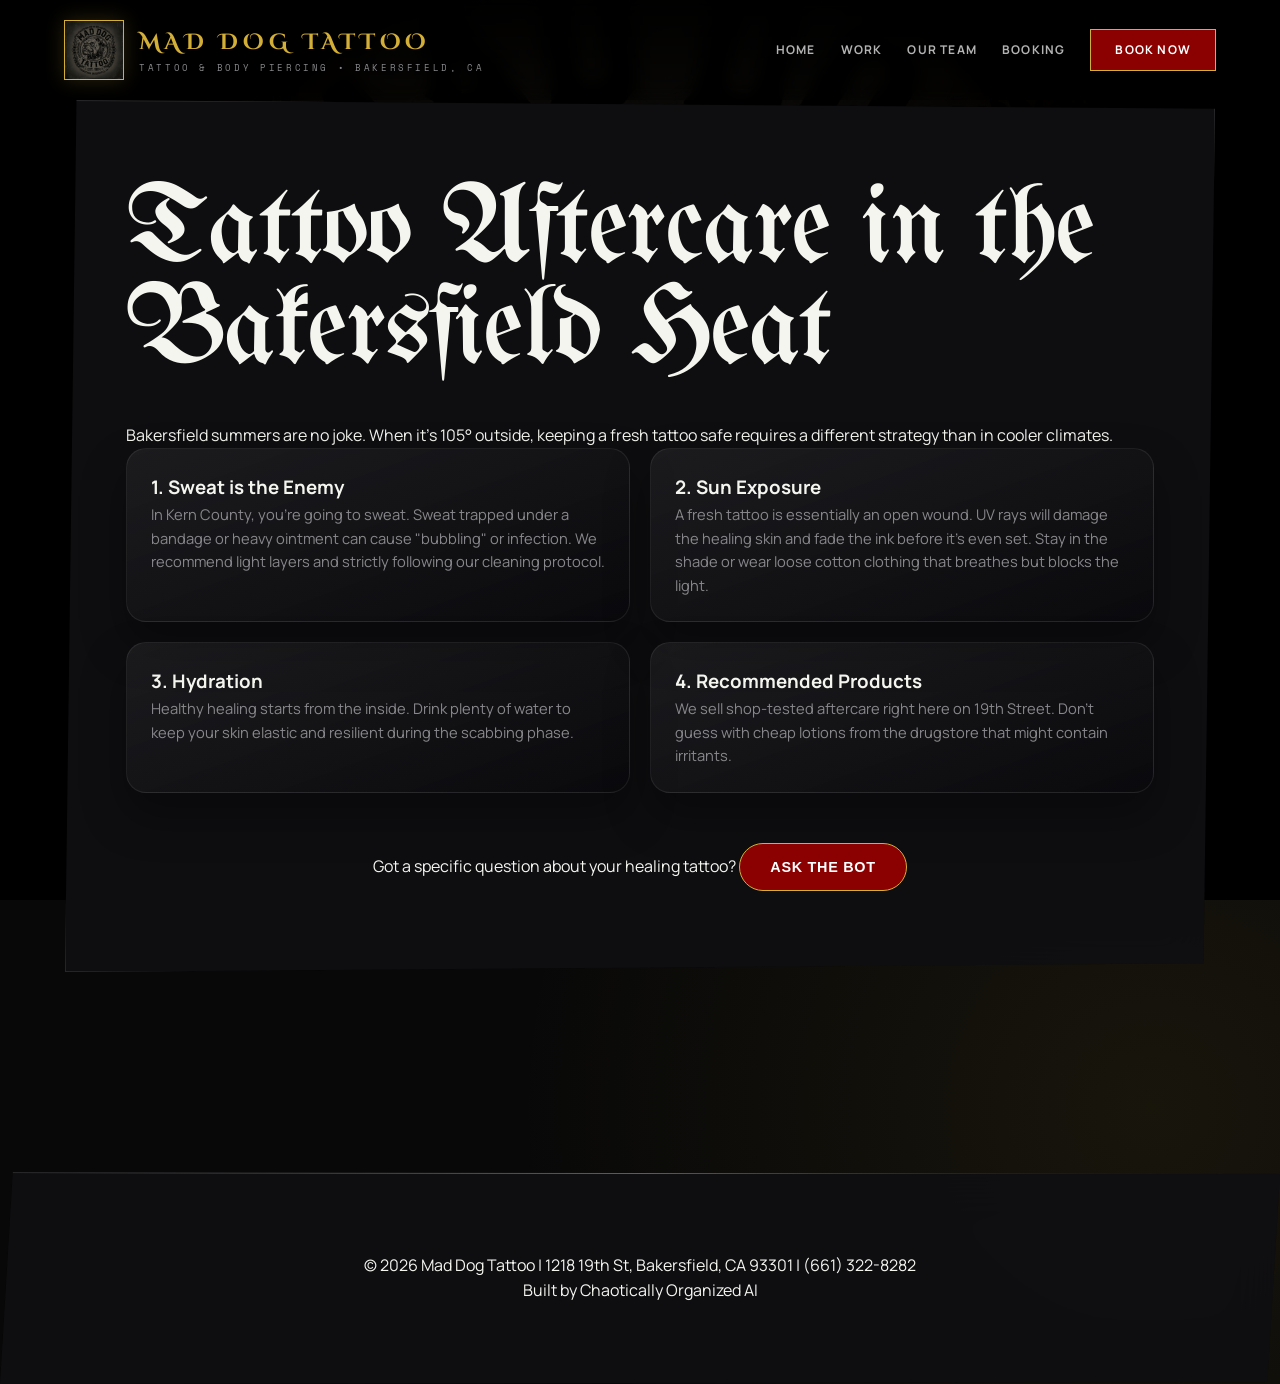
==== commit a60d1de2: "feat: radical brand overhaul to authentic tattoo-culture aesthetic - Replaced pixelated logo with hi" ====
--- a/aftercare-bakersfield-heat.html
+++ b/aftercare-bakersfield-heat.html
@@ -30,7 +30,7 @@
         </div>
     </nav>
 
-    <div class="background-overlay" style="background-image: url('maddoglogo.jpg');"></div>
+    <div class="background-overlay" style="background-image: url('maddog_tattoo_logo_1773729084697.png');"></div>
     
     <main>
         <section class="parallax-section">
--- a/styles.css
+++ b/styles.css
@@ -1,19 +1,25 @@
-@import url('https://fonts.googleapis.com/css2?family=Bebas+Neue&family=Manrope:wght@400;500;700;800&display=swap');
+@import url('https://fonts.googleapis.com/css2?family=UnifrakturMaguntia&family=Cinzel+Decorative:wght@400;700;900&family=Space+Mono:wght@400;700&family=Manrope:wght@400;500;700;800&display=swap');
 
 :root {
-    --bg-dark: #0a0a0c; /* Deep Charcoal-Blue */
-    --text-main: #ffffff;
-    --text-muted: #a0a0b0;
-    --accent: #ff4d00; /* Neon Orange */
-    --accent-hover: #ff6c24;
-    --accent-glow: #ff7b00;
-    --neon-cyan: #00f2ff;
-    --panel-bg: rgba(20, 20, 25, 0.8);
-    --panel-border: rgba(255, 77, 0, 0.3);
-    --glass-blur: 16px;
-    --shadow-neon: 0 0 20px rgba(255, 77, 0, 0.2), 0 0 40px rgba(255, 77, 0, 0.1);
-    --shadow-cyan: 0 0 20px rgba(0, 242, 255, 0.2);
-    --font-display: 'Bebas Neue', sans-serif;
+    --bg-dark: #080808; /* Inky Black */
+    --bg-panel: rgba(15, 15, 18, 0.95);
+    --text-main: #f5f5f0; /* Bone White */
+    --text-muted: #88888c;
+    --accent-red: #8b0000; /* Heritage Blood */
+    --accent-gold: #d4af37; /* Brass Gold */
+    --accent-gold-glow: rgba(212, 175, 55, 0.4);
+    --panel-border: rgba(255, 255, 255, 0.1);
+    --glass-blur: 25px;
+    
+    /* THE RAW COLORS (Against the Heritage) */
+    --ink-acid: #ccff00; /* Toxic Yellow */
+    --ink-magenta: #ff007f; 
+    --ink-cyan: #00fefc;
+    
+    /* Typography - The Killers */
+    --font-tattoo: 'UnifrakturMaguntia', serif; /* Blackletter Signature */
+    --font-heading: 'Cinzel Decorative', serif; /* Chiseled Aggression */
+    --font-mono: 'Space Mono', monospace; /* The Blueprint */
     --font-body: 'Manrope', sans-serif;
 }
 
@@ -31,8 +37,8 @@
     font-family: var(--font-body);
     background-color: var(--bg-dark);
     background-image: 
-        radial-gradient(circle at 20% 30%, rgba(255, 77, 0, 0.05) 0%, transparent 50%),
-        radial-gradient(circle at 80% 70%, rgba(0, 242, 255, 0.05) 0%, transparent 50%);
+        radial-gradient(circle at 10% 20%, rgba(139, 0, 0, 0.15) 0%, transparent 40%),
+        radial-gradient(circle at 90% 80%, rgba(212, 175, 55, 0.08) 0%, transparent 40%);
     color: var(--text-main);
     line-height: 1.6;
     overflow-x: hidden;
@@ -55,16 +61,15 @@
 }
 
 .splash-logo {
-    width: 300px;
-    filter: drop-shadow(0 0 30px var(--accent));
-    animation: splashPulse 2.5s infinite alternate ease-in-out;
+    width: 280px;
+    filter: drop-shadow(0 0 40px var(--accent-gold-glow));
+    animation: splashFade 3s infinite alternate ease-in-out;
     opacity: 0;
-    transform: scale(0.8);
-}
-
-@keyframes splashPulse {
-    0% { transform: scale(0.9); opacity: 0.5; filter: brightness(0.5) drop-shadow(0 0 10px var(--accent)); }
-    100% { transform: scale(1); opacity: 1; filter: brightness(1.2) drop-shadow(0 0 40px var(--accent)); }
+}
+
+@keyframes splashFade {
+    0% { transform: scale(0.95); opacity: 0.3; filter: brightness(0.4) drop-shadow(0 0 10px var(--accent-red)); }
+    100% { transform: scale(1); opacity: 1; filter: brightness(1.1) drop-shadow(0 0 50px var(--accent-gold)); }
 }
 
 #splash-screen.fade-out {
@@ -90,7 +95,10 @@
     content: '';
     position: absolute;
     top: 0; left: 0; right: 0; bottom: 0;
-    background: linear-gradient(to bottom, rgba(0,0,0,0.4), rgba(0,0,0,0.8));
+    background: 
+        linear-gradient(to bottom, rgba(0,0,0,0.4), rgba(0,0,0,0.9)),
+        url('https://www.transparenttextures.com/patterns/carbon-fibre.png'); /* Gritty industrial texture */
+    opacity: 0.6;
 }
 
 .parallax-section {
@@ -110,21 +118,31 @@
 }
 
 .frosted-glass {
-    background: var(--panel-bg);
+    background: var(--bg-panel);
     backdrop-filter: blur(var(--glass-blur));
     -webkit-backdrop-filter: blur(var(--glass-blur));
     border: 1px solid var(--panel-border);
-    border-radius: 20px;
-    padding: 50px;
-    box-shadow: var(--shadow-neon);
-    transition: transform 0.3s cubic-bezier(0.175, 0.885, 0.32, 1.275), box-shadow 0.3s ease;
-    max-width: 1100px;
+    border-radius: 0; 
+    padding: 80px 60px;
+    box-shadow: 20px 20px 0px rgba(139, 0, 0, 0.2); /* Punk offset shadow */
+    transition: all 0.5s cubic-bezier(0.23, 1, 0.32, 1);
+    max-width: 1150px;
     width: 100%;
+    position: relative;
+    clip-path: polygon(1% 0%, 100% 1%, 99% 99%, 0% 100%); /* Rugged edges */
+}
+
+.frosted-glass::before {
+    content: '';
+    position: absolute;
+    top: 0; left: 0; right: 0; height: 1px;
+    background: linear-gradient(to right, transparent, var(--accent-gold), transparent);
+    opacity: 0.5;
 }
 
 .frosted-glass:hover {
-    box-shadow: 0 0 50px rgba(255, 77, 0, 0.3);
-    border-color: var(--accent);
+    box-shadow: 0 0 60px rgba(139, 0, 0, 0.2);
+    border-color: rgba(212, 175, 55, 0.5);
 }
 
 /* HERO SECTION */
@@ -159,21 +177,24 @@
 }
 
 .status-box {
-    background: rgba(255, 77, 0, 0.05);
-    border: 1px solid rgba(255, 77, 0, 0.2);
-    padding: 12px 24px;
-    border-radius: 8px;
-    font-size: 0.85rem;
+    background: rgba(139, 0, 0, 0.05);
+    border: 1px solid rgba(212, 175, 55, 0.1);
+    padding: 14px 28px;
+    border-radius: 0;
+    font-family: var(--font-mono);
+    font-size: 0.75rem;
+    font-weight: 400;
+    letter-spacing: 0.05em;
+    color: var(--text-muted);
+    display: flex;
+    align-items: center;
+    gap: 12px;
+    text-transform: uppercase;
+}
+
+.status-box span {
+    color: var(--accent-gold);
     font-weight: 700;
-    letter-spacing: 0.05em;
-    color: var(--text-main);
-    display: flex;
-    align-items: center;
-    gap: 8px;
-}
-
-.status-box span {
-    color: var(--accent);
 }
 
 @media (max-width: 1024px) {
@@ -228,26 +249,29 @@
 }
 
 .logo-circle {
-    width: 50px;
-    height: 50px;
-    border-radius: 50%;
-    background: url('maddoglogo.jpg') center;
-    background-size: cover;
-    border: 2px solid var(--accent);
-    box-shadow: 0 0 15px var(--accent);
+    width: 60px;
+    height: 60px;
+    border-radius: 0; /* Square for more 'Industrial/Old School' feel */
+    background: url('maddog_tattoo_logo_1773729084697.png') center;
+    background-size: contain;
+    background-repeat: no-repeat;
+    border: 1px solid var(--accent-gold);
+    box-shadow: 0 0 20px rgba(212, 175, 55, 0.2);
 }
 
 .brand-text h2 {
-    font-family: var(--font-display);
-    font-size: 1.2rem;
+    font-family: var(--font-heading);
+    font-size: 1.4rem;
     margin: 0;
-    letter-spacing: 0.1em;
+    letter-spacing: 0.2em;
+    color: var(--accent-gold);
 }
 
 .brand-text p {
-    font-size: 0.6rem;
+    font-family: var(--font-mono);
+    font-size: 0.55rem;
     text-transform: uppercase;
-    letter-spacing: 0.2em;
+    letter-spacing: 0.3em;
     color: var(--text-muted);
 }
 
@@ -274,10 +298,11 @@
 }
 
 .nav-links .btn-book {
-    background: var(--accent);
-    padding: 8px 20px;
-    border-radius: 100px;
+    background: var(--accent-red);
+    padding: 10px 24px;
+    border-radius: 0;
     opacity: 1;
+    border: 1px solid var(--accent-gold);
 }
 
 /* HERO REFINEMENTS */
@@ -360,27 +385,34 @@
 }
 
 h1 {
-    font-family: var(--font-display);
-    font-size: clamp(2.5rem, 6vw, 4.5rem);
-    line-height: 1.1;
-    font-weight: 900;
-    margin-bottom: 25px;
-    text-transform: uppercase;
-    color: #fff;
-    letter-spacing: -0.01em;
+    font-family: var(--font-tattoo);
+    font-size: clamp(3rem, 10vw, 7rem); /* MASSIVE Tattoo lettering */
+    line-height: 0.9;
+    font-weight: 400;
+    margin-bottom: 40px;
+    text-transform: none; /* Blackletter looks better in normal case or specific caps */
+    color: var(--text-main);
+    letter-spacing: -0.02em;
 }
 
 .hero-glow-text {
-    background: linear-gradient(to right, #fff 10%, var(--neon-cyan) 30%, var(--accent) 50%, var(--neon-cyan) 70%, #fff 90%);
-    background-size: 200% auto;
+    font-family: var(--font-tattoo);
+    background: linear-gradient(45deg, var(--ink-acid), var(--ink-cyan), var(--ink-magenta));
+    background-size: 300% 300%;
     background-clip: text;
     -webkit-background-clip: text;
     -webkit-text-fill-color: transparent;
-    animation: shine 4s linear infinite;
-    text-shadow: 0 0 40px rgba(0, 242, 255, 0.3);
+    animation: bleedShift 6s ease infinite;
+    filter: drop-shadow(0 0 10px rgba(204, 255, 0, 0.2));
     display: block;
     width: 100%;
-    filter: drop-shadow(0 0 10px rgba(255, 77, 0, 0.5));
+    letter-spacing: -0.01em;
+}
+
+@keyframes bleedShift {
+    0% { background-position: 0% 50%; }
+    50% { background-position: 100% 50%; }
+    100% { background-position: 0% 50%; }
 }
 
 @keyframes shine {
@@ -435,12 +467,16 @@
 }
 
 .btn-primary {
-    background: var(--accent);
+    background: var(--accent-red);
     color: #fff;
+    border: 1px solid var(--accent-gold);
+    border-radius: 0;
 }
 
 .btn-primary:hover {
-    background: var(--accent-hover);
+    background: #a50000;
+    box-shadow: 0 0 30px rgba(139, 0, 0, 0.5);
+    transform: translateY(-2px);
 }
 
 /* INK BLEED EFFECT */
@@ -499,10 +535,15 @@
 }
 
 .panel-header h2 {
+    font-family: var(--font-heading);
     text-align: left;
     margin: 0;
-    font-size: 1.1rem;
-    letter-spacing: 0.3em;
+    font-size: 2rem;
+    letter-spacing: 0.1em;
+    color: var(--accent-gold);
+    border-left: 4px solid var(--accent-red);
+    padding-left: 20px;
+    text-shadow: 3px 3px 0px rgba(139, 0, 0, 0.3);
 }
 
 .panel-header p {
@@ -740,10 +781,11 @@
 
 /* FORM */
 .booking-form-pane {
-    background: rgba(0,0,0,0.3);
-    padding: 40px;
-    border-radius: 16px;
-    border: 1px solid var(--panel-border);
+    background: rgba(0,0,0,0.6);
+    padding: 50px;
+    border-radius: 0;
+    border: 1px solid var(--accent-red);
+    clip-path: polygon(0.5% 1%, 100% 0%, 99.5% 100%, 0% 99%);
 }
 
 .input-group {
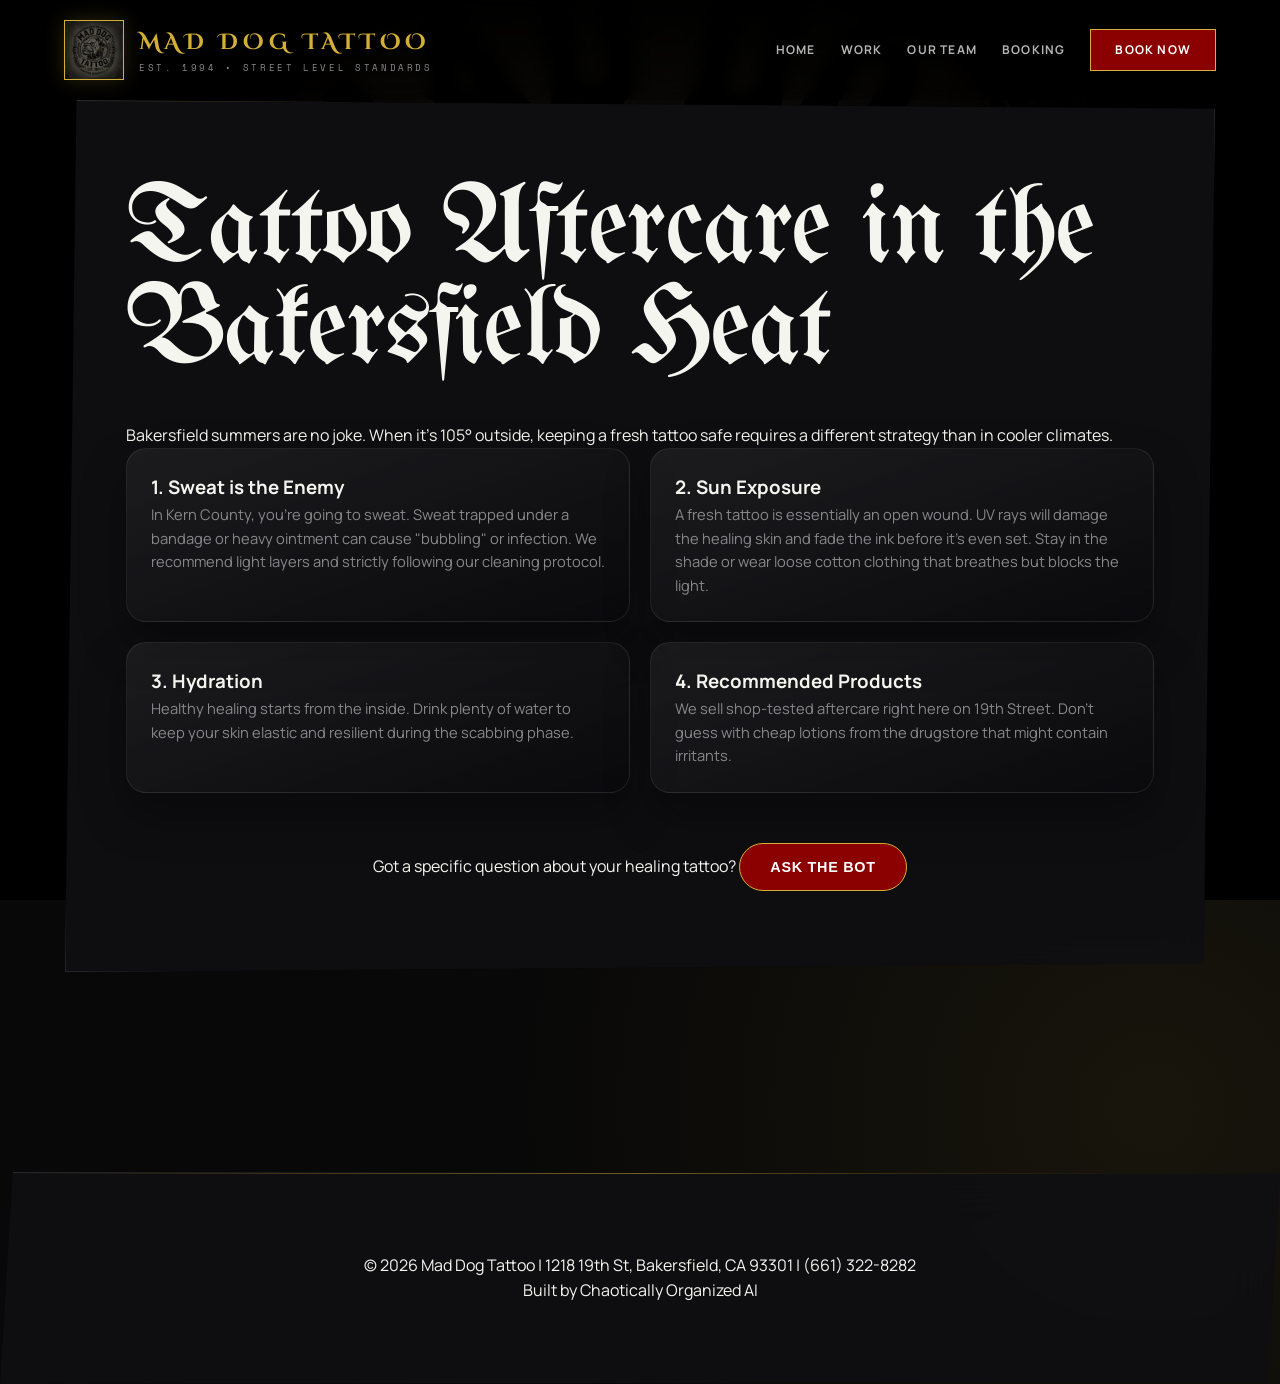
==== commit c64c9327: "style: standardize street-level branding across all sub-pages" ====
--- a/aftercare-bakersfield-heat.html
+++ b/aftercare-bakersfield-heat.html
@@ -13,7 +13,7 @@
             <div class="logo-circle"></div>
             <div class="brand-text">
                 <h2>MAD DOG TATTOO</h2>
-                <p>TATTOO & BODY PIERCING • BAKERSFIELD, CA</p>
+                <p>EST. 1994 • Street Level Standards</p>
             </div>
         </div>
         <button class="nav-toggle" type="button" aria-expanded="false" aria-controls="site-menu" aria-label="Toggle navigation">
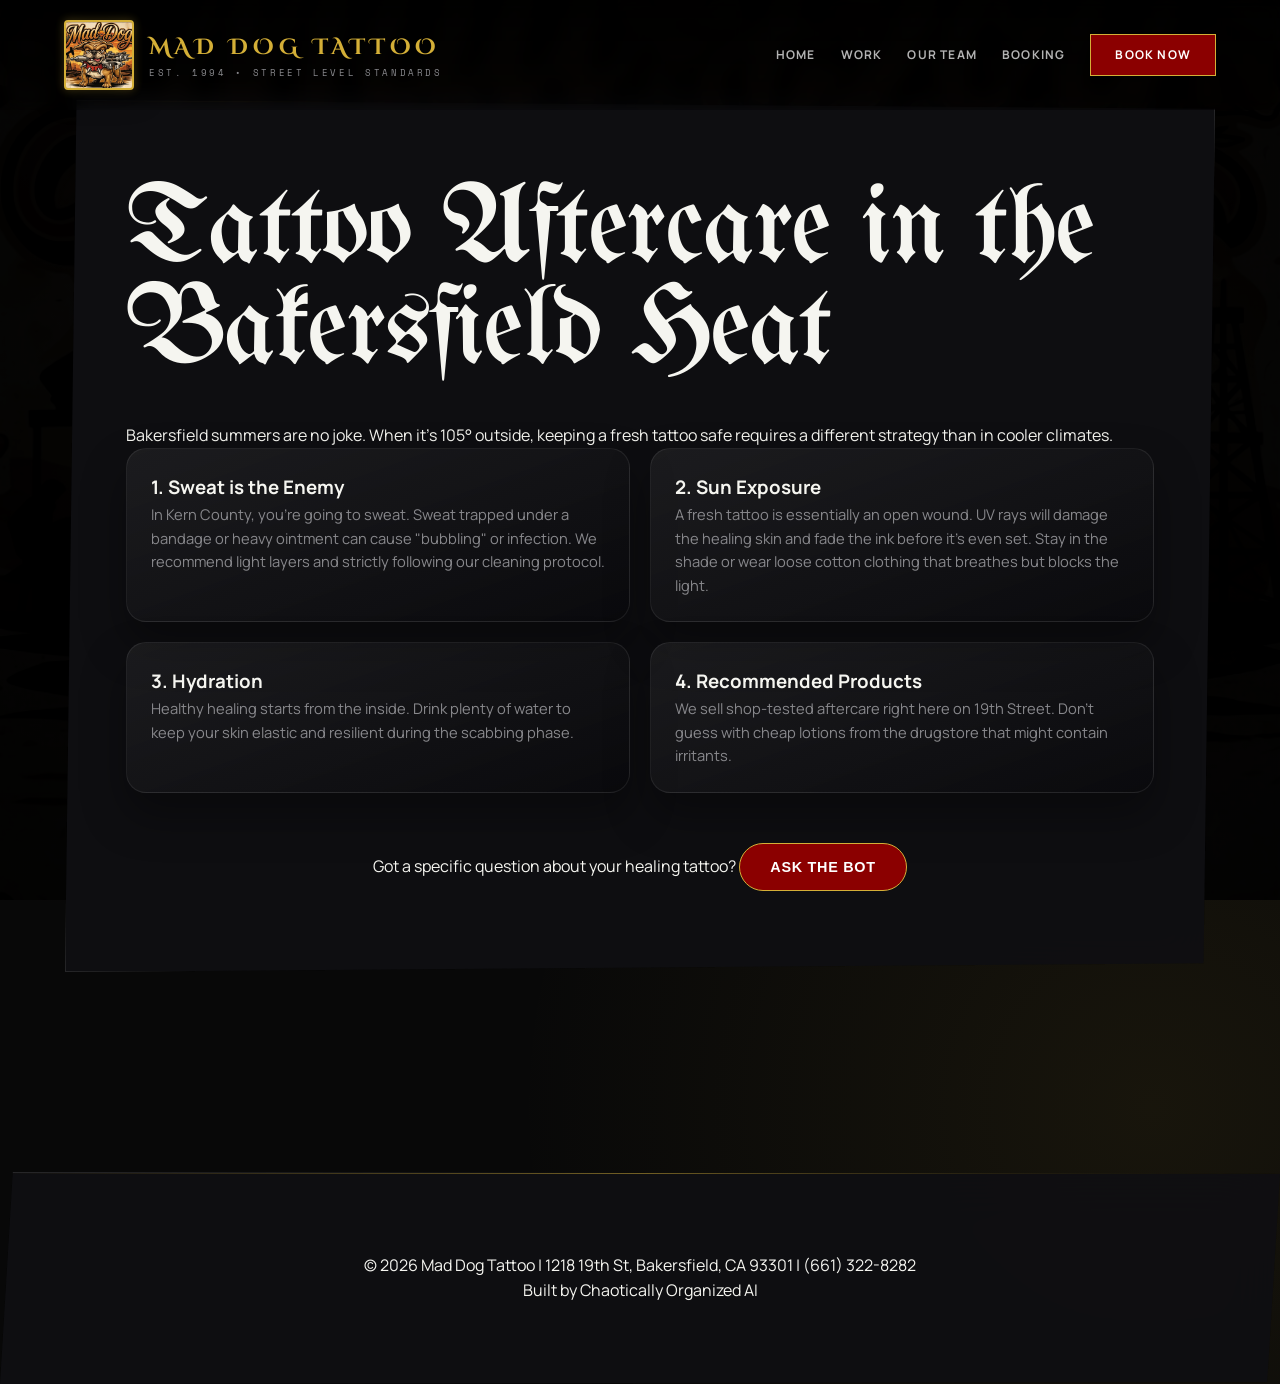
==== commit 13679625: "feat: integrate new bulldog heritage identity - Updated splash and nav logos with new 'maddog_bulldo" ====
--- a/aftercare-bakersfield-heat.html
+++ b/aftercare-bakersfield-heat.html
@@ -30,7 +30,7 @@
         </div>
     </nav>
 
-    <div class="background-overlay" style="background-image: url('maddog_tattoo_logo_1773729084697.png');"></div>
+    <div class="background-overlay" style="background-image: url('maddog_bulldog_v2.jpg');"></div>
     
     <main>
         <section class="parallax-section">
--- a/styles.css
+++ b/styles.css
@@ -61,15 +61,16 @@
 }
 
 .splash-logo {
-    width: 280px;
-    filter: drop-shadow(0 0 40px var(--accent-gold-glow));
+    width: 450px;
+    max-width: 90%;
+    filter: drop-shadow(0 0 50px rgba(0,0,0,0.8));
     animation: splashFade 3s infinite alternate ease-in-out;
     opacity: 0;
 }
 
 @keyframes splashFade {
-    0% { transform: scale(0.95); opacity: 0.3; filter: brightness(0.4) drop-shadow(0 0 10px var(--accent-red)); }
-    100% { transform: scale(1); opacity: 1; filter: brightness(1.1) drop-shadow(0 0 50px var(--accent-gold)); }
+    0% { transform: scale(0.98); opacity: 0.6; filter: brightness(0.6) drop-shadow(0 0 20px var(--accent-red)); }
+    100% { transform: scale(1); opacity: 1; filter: brightness(1.2) drop-shadow(0 0 60px var(--accent-gold)); }
 }
 
 #splash-screen.fade-out {
@@ -84,11 +85,12 @@
     left: 0;
     width: 100%;
     height: 100%;
+    background-image: url('maddog_bulldog_v2.jpg');
     background-size: cover;
-    background-position: center;
+    background-position: center bottom;
     background-attachment: fixed;
     z-index: -1;
-    filter: brightness(0.3) contrast(1.1) saturate(0.8);
+    filter: contrast(1.1) brightness(0.2) saturate(0.6) grayscale(0.2);
 }
 
 .background-overlay::after {
@@ -96,9 +98,9 @@
     position: absolute;
     top: 0; left: 0; right: 0; bottom: 0;
     background: 
-        linear-gradient(to bottom, rgba(0,0,0,0.4), rgba(0,0,0,0.9)),
-        url('https://www.transparenttextures.com/patterns/carbon-fibre.png'); /* Gritty industrial texture */
-    opacity: 0.6;
+        radial-gradient(circle at center, transparent 0%, rgba(0,0,0,0.85) 100%),
+        linear-gradient(to bottom, rgba(8,8,8,0.7), rgba(0,0,0,0.95)); /* Heavy shroud for readability */
+    opacity: 0.9;
 }
 
 .parallax-section {
@@ -249,14 +251,14 @@
 }
 
 .logo-circle {
-    width: 60px;
-    height: 60px;
-    border-radius: 0; /* Square for more 'Industrial/Old School' feel */
-    background: url('maddog_tattoo_logo_1773729084697.png') center;
-    background-size: contain;
+    width: 70px;
+    height: 70px;
+    border-radius: 4px; /* Slight roundness for the shield feel */
+    background: url('maddog_bulldog_v2.jpg') center;
+    background-size: cover;
     background-repeat: no-repeat;
-    border: 1px solid var(--accent-gold);
-    box-shadow: 0 0 20px rgba(212, 175, 55, 0.2);
+    border: 2px solid var(--accent-gold);
+    box-shadow: 0 0 30px rgba(0, 0, 0, 0.8), 0 0 10px var(--accent-gold-glow);
 }
 
 .brand-text h2 {
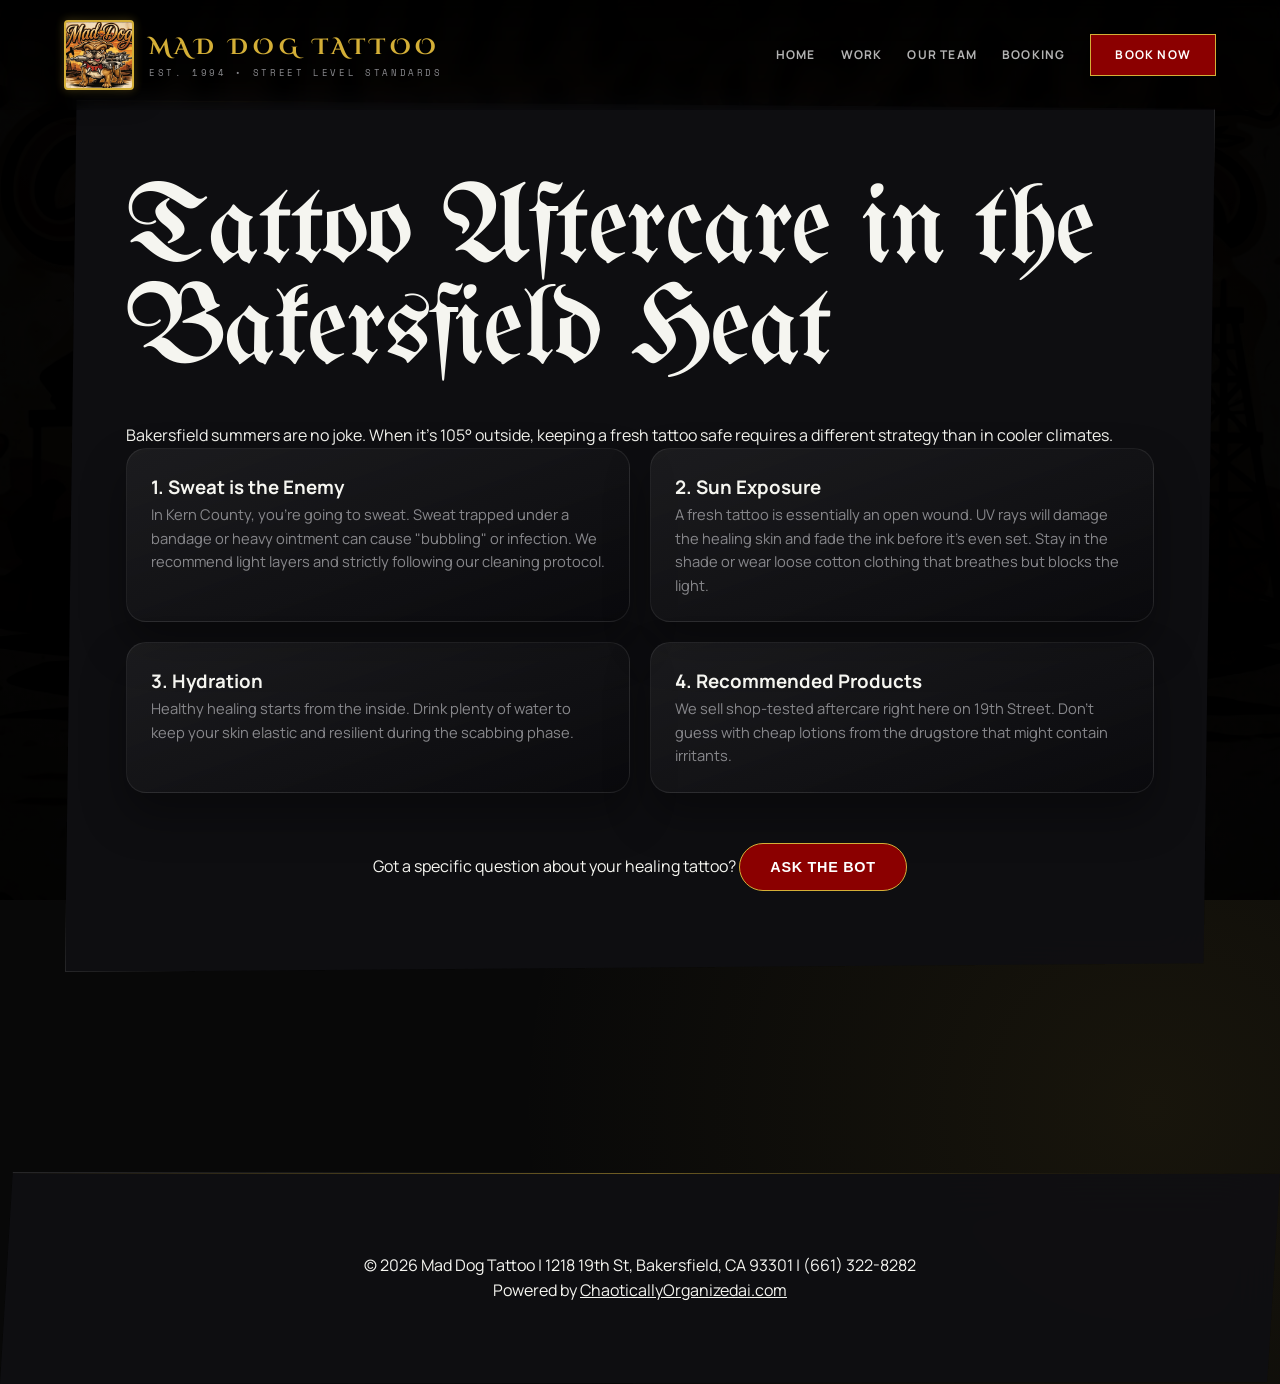
==== commit 16c95911: "style: add 'Powered by ChaoticallyOrganizedai.com' to footer across all pages" ====
--- a/aftercare-bakersfield-heat.html
+++ b/aftercare-bakersfield-heat.html
@@ -71,7 +71,7 @@
     <footer class="frosted-glass">
         <div class="footer-content">
             <p>&copy; 2026 Mad Dog Tattoo | 1218 19th St, Bakersfield, CA 93301 | (661) 322-8282</p>
-            <p class="credits">Built by Chaotically Organized AI</p>
+            <p class="credits">Powered by <a href="https://ChaoticallyOrganizedai.com" target="_blank" rel="noreferrer">ChaoticallyOrganizedai.com</a></p>
         </div>
     </footer>
 
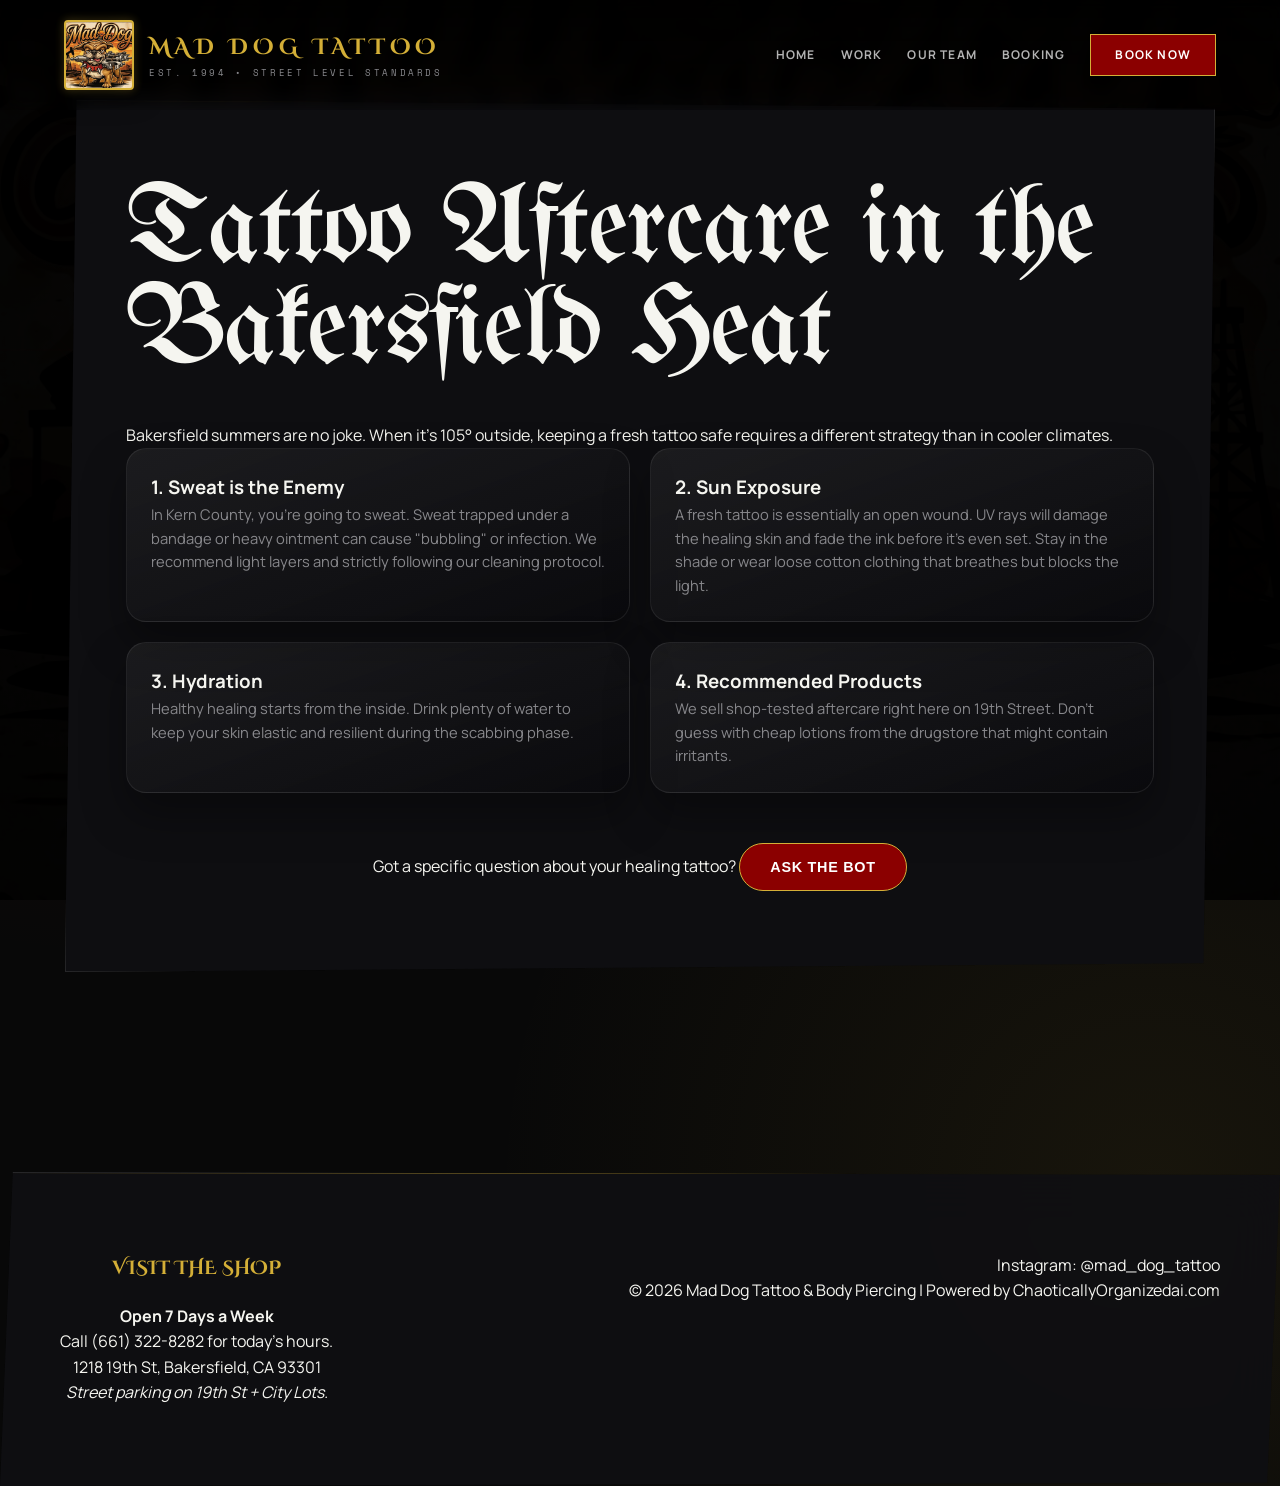
==== commit a95c6303: "feat: radical site completion & heritage-grade overhaul - Added animated 'Barbed Wire & Grit' backgr" ====
--- a/aftercare-bakersfield-heat.html
+++ b/aftercare-bakersfield-heat.html
@@ -69,9 +69,18 @@
     </main>
 
     <footer class="frosted-glass">
-        <div class="footer-content">
-            <p>&copy; 2026 Mad Dog Tattoo | 1218 19th St, Bakersfield, CA 93301 | (661) 322-8282</p>
-            <p class="credits">Powered by <a href="https://ChaoticallyOrganizedai.com" target="_blank" rel="noreferrer">ChaoticallyOrganizedai.com</a></p>
+        <div class="footer-content footer-content-upgraded">
+            <div class="footer-logistics">
+                <h3>VISIT THE SHOP</h3>
+                <p><strong>Open 7 Days a Week</strong></p>
+                <p>Call <a href="tel:6613228282">(661) 322-8282</a> for today's hours.</p>
+                <p>1218 19th St, Bakersfield, CA 93301</p>
+                <p><em>Street parking on 19th St + City Lots.</em></p>
+            </div>
+            <div class="footer-socials">
+                <p><a href="https://www.instagram.com/mad_dog_tattoo/" target="_blank" rel="noreferrer">Instagram: @mad_dog_tattoo</a></p>
+                <p>&copy; 2026 Mad Dog Tattoo &amp; Body Piercing | Powered by <a href="https://ChaoticallyOrganizedai.com" target="_blank" rel="noreferrer">ChaoticallyOrganizedai.com</a></p>
+            </div>
         </div>
     </footer>
 
--- a/styles.css
+++ b/styles.css
@@ -143,8 +143,104 @@
 }
 
 .frosted-glass:hover {
-    box-shadow: 0 0 60px rgba(139, 0, 0, 0.2);
-    border-color: rgba(212, 175, 55, 0.5);
+    box-shadow: 10px 10px 40px rgba(139, 0, 0, 0.4);
+    clip-path: polygon(0% 0%, 99% 2%, 100% 100%, 1% 98%);
+}
+
+/* THE BARBED WIRE LAYER */
+.background-overlay::before {
+    content: '';
+    position: absolute;
+    top: 0; left: 0; width: 100%; height: 100%;
+    background-image: url("data:image/svg+xml,%3Csvg width='400' height='400' viewBox='0 0 400 400' xmlns='http://www.w3.org/2000/svg'%3E%3Cpath d='M0 200 L400 200 M50 190 L70 210 M60 190 L80 210 M150 190 L170 210 M160 190 L180 210 M250 190 L270 210 M260 190 L280 210 M350 190 L370 210 M360 190 L380 210' stroke='%238b0000' stroke-width='1' fill='none' opacity='0.2'/%3E%3C/svg%3E");
+    background-repeat: repeat-x;
+    background-position: 0 30%;
+    animation: barbDrift 60s linear infinite;
+    z-index: 1;
+    pointer-events: none;
+}
+
+@keyframes barbDrift {
+    from { background-position: 0 30%; }
+    to { background-position: 2000px 30%; }
+}
+
+/* SCAM WEAPONIZATION */
+.scam-warning-box {
+    background: rgba(139, 0, 0, 0.15);
+    border: 2px solid var(--accent-red);
+    padding: 40px;
+    margin: 40px 0;
+    position: relative;
+    clip-path: polygon(1% 2%, 99% 0%, 100% 98%, 0% 100%);
+}
+
+.scam-warning-box h3 {
+    font-family: var(--font-heading);
+    color: var(--accent-red);
+    font-size: 1.5rem;
+    margin-bottom: 20px;
+    text-transform: uppercase;
+}
+
+.scam-warning-box p {
+    font-size: 0.95rem;
+    line-height: 1.5;
+}
+
+.scam-link {
+    display: inline-block;
+    margin-top: 15px;
+    color: var(--accent-gold);
+    text-decoration: underline;
+    font-family: var(--font-mono);
+    font-size: 0.8rem;
+}
+
+/* SOCIAL PROOF STRIP */
+.trust-strip {
+    background: var(--accent-gold);
+    color: #000;
+    padding: 20px 0;
+    overflow: hidden;
+    white-space: nowrap;
+    margin: 60px -5%;
+}
+
+.trust-strip-inner {
+    display: flex;
+    gap: 60px;
+    animation: marquee 30s linear infinite;
+}
+
+.trust-quote {
+    font-family: var(--font-heading);
+    font-weight: 700;
+    font-size: 0.9rem;
+    text-transform: uppercase;
+    display: flex;
+    align-items: center;
+    gap: 15px;
+}
+
+.trust-quote::before {
+    content: '★';
+    color: #000;
+}
+
+@keyframes marquee {
+    0% { transform: translateX(0); }
+    100% { transform: translateX(-100%); }
+}
+
+/* ARTIST CATEGORIES */
+.artist-category-header {
+    font-family: var(--font-tattoo);
+    font-size: 2.5rem;
+    color: var(--accent-gold);
+    margin: 60px 0 30px;
+    border-bottom: 1px solid var(--panel-border);
+    padding-bottom: 10px;
 }
 
 /* HERO SECTION */
@@ -1632,3 +1728,45 @@
         justify-content: center;
     }
 }
+
+/* ARTIST PORTFOLIO GRID */
+.artist-portfolio-grid {
+    display: grid;
+    grid-template-columns: repeat(auto-fill, minmax(200px, 1fr));
+    gap: 20px;
+    margin-top: 50px;
+    padding-top: 50px;
+    border-top: 1px solid var(--panel-border);
+}
+
+.artist-portfolio-grid img {
+    width: 100%;
+    aspect-ratio: 1/1;
+    object-fit: cover;
+    border: 1px solid var(--panel-border);
+    transition: all 0.4s ease;
+    filter: brightness(0.8) contrast(1.1);
+}
+
+.artist-portfolio-grid img:hover {
+    transform: scale(1.05);
+    border-color: var(--accent-gold);
+    filter: brightness(1.1) contrast(1.2);
+    box-shadow: 0 0 20px rgba(212, 175, 55, 0.2);
+}
+
+.footer-logistics h3 {
+    font-family: var(--font-heading);
+    font-size: 1.2rem;
+    margin-bottom: 20px;
+    color: var(--accent-gold);
+}
+
+.footer-socials {
+    text-align: right;
+}
+
+@media (max-width: 900px) {
+    .footer-socials { text-align: left; margin-top: 20px; }
+}
+
